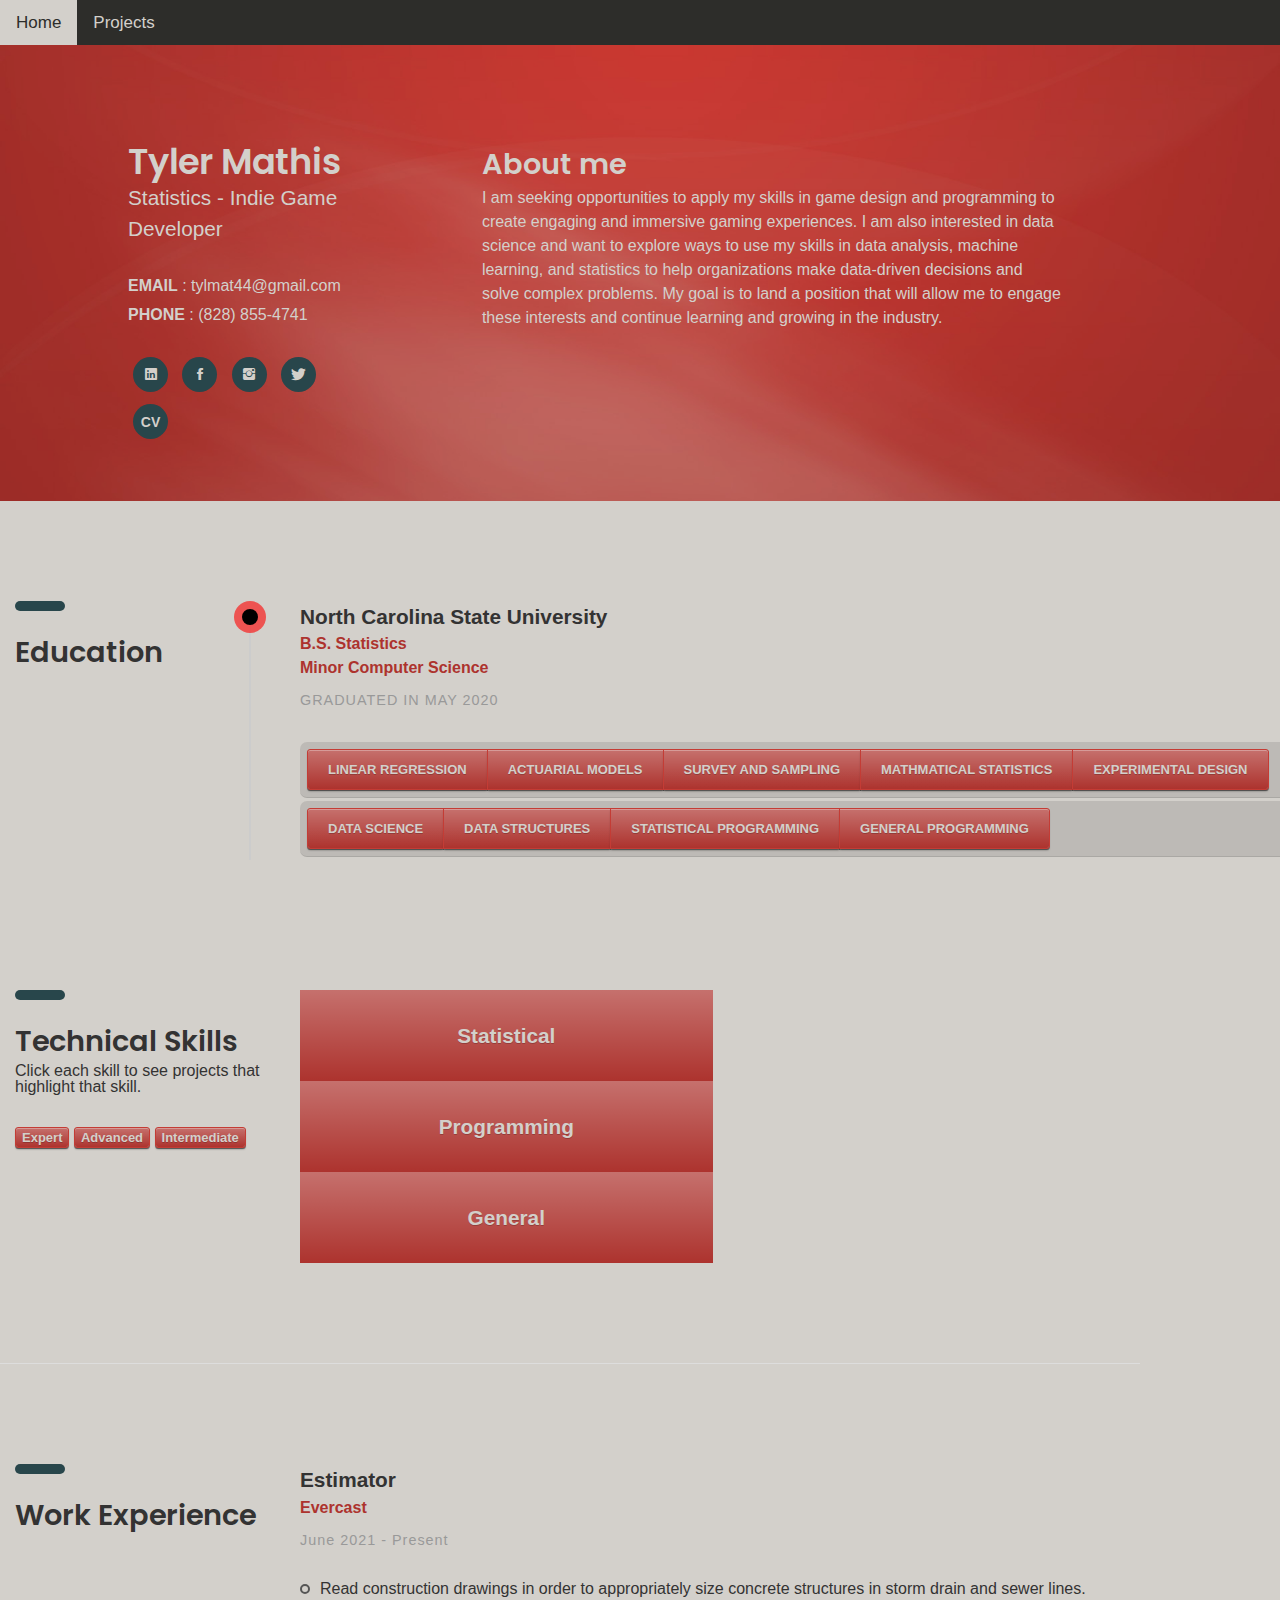
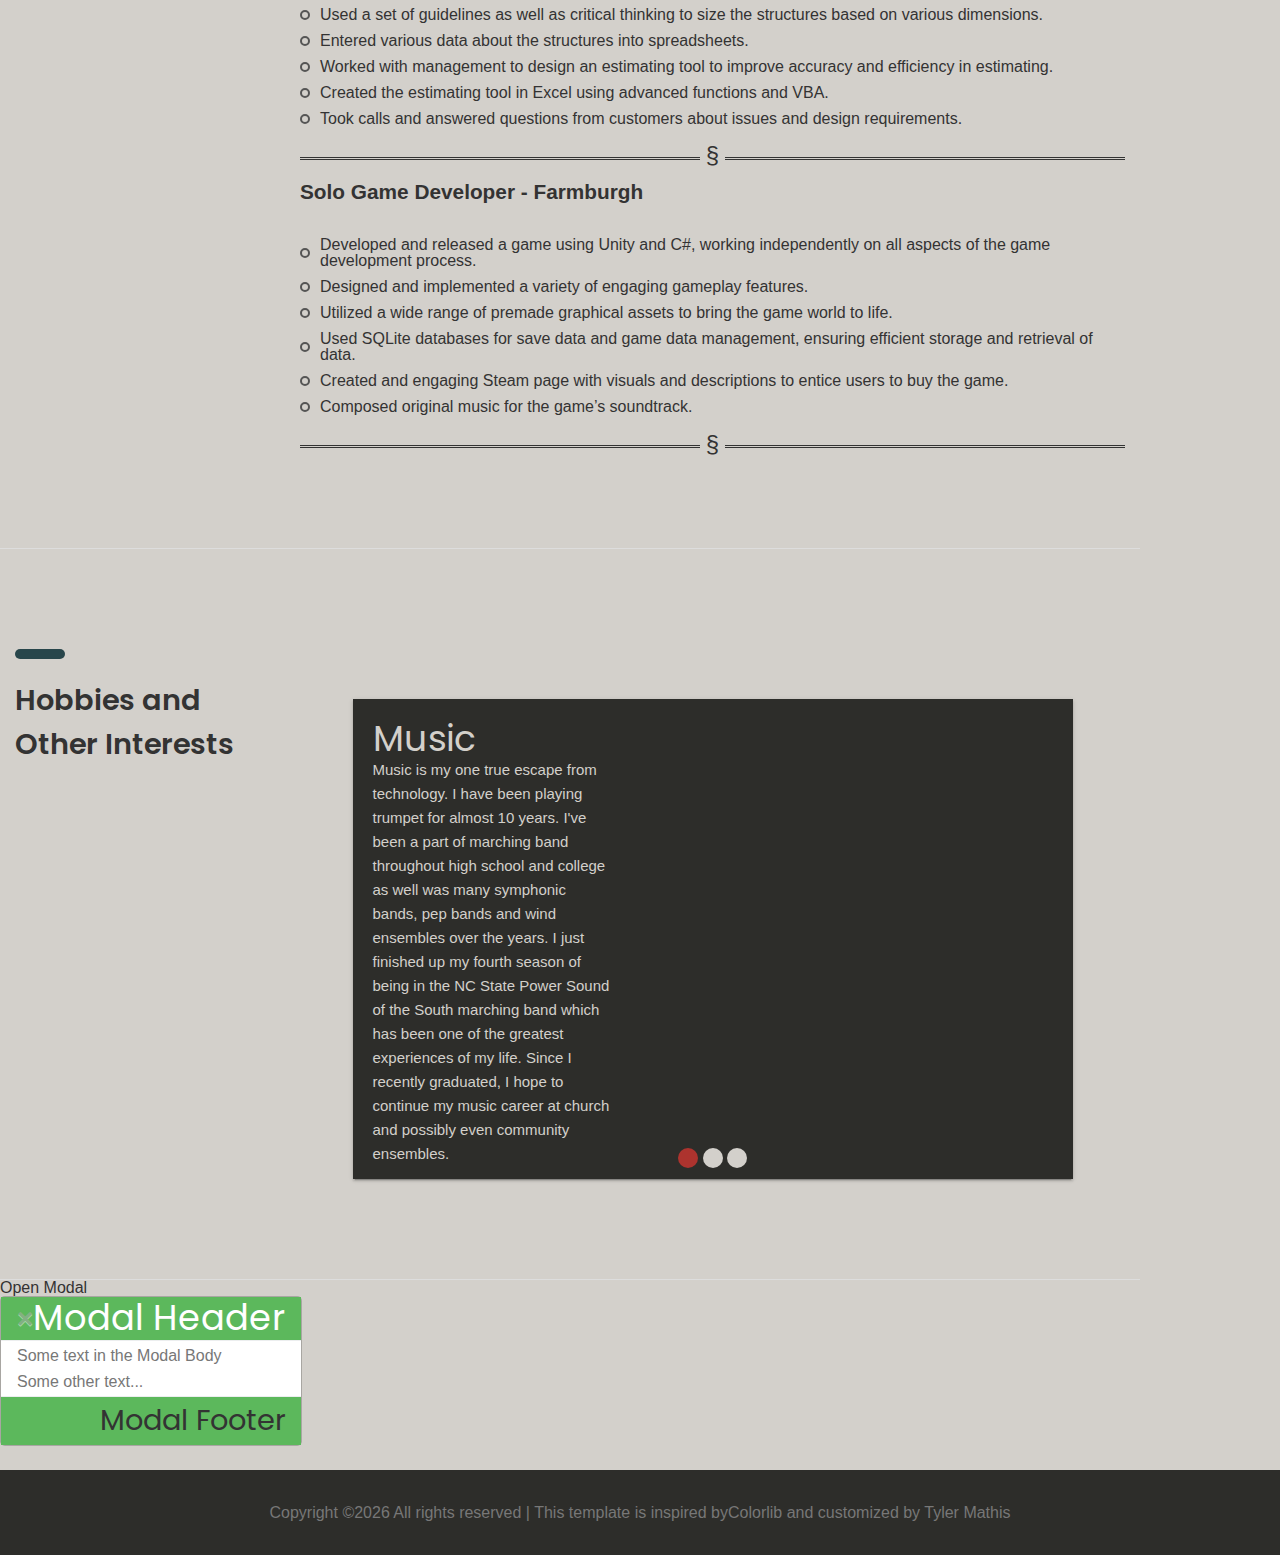
==== index.html @ 67b846b0 "Update index.html" ====
<!DOCTYPE HTML>
<html lang="en">
<head>
	<title>Virtual Resume and Portfolio</title>
	<meta http-equiv="X-UA-Compatible" content="IE=edge">
    <meta name="viewport" content="width=device-width, initial-scale=1">
	<meta charset="UTF-8">
	
	
	<!-- Font -->
	
	<link href="https://fonts.googleapis.com/css?family=Poppins:400,500,600,700%7CAllura" rel="stylesheet">
	
	<!-- Stylesheets -->
	
	<link href="common-css/bootstrap.css" rel="stylesheet">
	
	<link href="common-css/ionicons.css" rel="stylesheet">
	
	<link href="common-css/fluidbox.min.css" rel="stylesheet">
	
	<link href="02-cv-boxed/css/styles.css" rel="stylesheet">
	
	<link href="02-cv-boxed/css/responsive.css" rel="stylesheet">
	
</head>

<body style="background-color: #D3D0CB">

			<div class="topnav">
				<a href="\index.html"><li>Home</li></a>
				<div class="dropdown">
				  <button class="dropbtn"><li>Projects</li></button>
				  <div class="dropdown-content">
					<a href="farmburgh.html">Farmburgh</a>
					<a href="quotingtemplate.html">Excel Quoting Template</a>
					<a href="NCAAProject.html">NCAA ML Project</a>
				  </div>

				</div> 
		
			</div>

	<section class="intro-section">
		<div class="container-fluid" style="padding-left: 10%; padding-right: 10%;">


			
			<br>
			<br>
		
			<div class="intro">
				<div class="row">
				
					
					<div class="col-sm-1 col-md-4 col-lg-3">		
							<h2 class="font-eggshell"><b>Tyler Mathis</b></h2>
							<h4 class="font-eggshell">Statistics - Indie Game Developer</h4>
							<ul class="information margin-tb-30">
								<li class="font-eggshell"><b class="font-eggshell">EMAIL</b> : tylmat44@gmail.com</li>
								<li class="font-eggshell"> <b class="font-eggshell">PHONE</b> : <span  style="text-decoration:none;">(828) 855-4741</span></li>
							</ul>
							<ul class="social-icons">
								<li><a href="https://www.linkedin.com/in/tylmat44/"><i class="ion-social-linkedin"></i></a></li>
								<li><a href="https://www.facebook.com/abcdfeghijklmnopqrstuvwxyNOZ"><i class="ion-social-facebook"></i></a></li>
								<li><a href="https://www.instagram.com/tmatt97/?hl=en"><i class="ion-social-instagram"></i></a></li>
								<li><a href="https://twitter.com/tmatt1197"><i class="ion-social-twitter"></i></a></li>
								<li><a target="_blank" and rel="noopener noreferrer" href="pdf/TmathisResume12JAN23.pdf"><i class="ion-social-paper"></i><b style="font-size: 14px">CV</b></a></li>
							</ul>
					</div><!-- col-sm-8 -->
					
				
					<div class="col-sm-12 col-md-9" style="padding-left: 10%; padding-right: 10%; color: #D3D0CB;">
					<p class="font-eggshell" ><div>
						<h3><b>About me</b></h3>
					</div>I am seeking opportunities to apply my skills in game design and programming to create engaging and immersive gaming experiences. I am also interested in data science and want to explore ways to use my skills in data analysis, machine learning, and statistics to help organizations make data-driven decisions and solve complex problems. My goal is to land a position that will allow me to engage these interests and continue learning and growing in the industry.</p>

				</div>
				</div><!-- row -->
			
			</div><!-- intro -->
		</div><!-- container -->
	</section><!-- intro-section -->
	
	
<!--	<section class="about-section section"> 
		<div class="container">
			<div class="row">
				<div class="col-sm-12 col-md-3">
					<div class="heading">
						<h3><b>About me</b></h3>
					</div>
				</div><!-- col-sm-3 -->
	<!--			<div class="col-sm-12 col-md-9">
					<p class="margin-b-50">I am a graduate of North Carolina State University where I studied statistics and computer programming. These two disciplines combine perfectly for the career path in which I want to follow. Various school and personal projects have helped me refine the skills outlined below. I am still eager to learn new skills and even more about the ones I already possess. I have aspirations of going into data science but I have a passion for all things data and analytics. Coding has also been a long time hobby of mine. Even though I want to go into data science, data analyst, database management, and developer positions are also valuable. There, I am able to learn new things that can aid in my long term goals.</p>
			</div><!-- row -->
<!--		</div><!-- container -->
<!--	</section><!-- about-section --> 
	


	<a id="work_exp_jump">
	<section class="experience-section section">
		<div class="container">
			<div class="row">
				<div class="col-sm-12 col-md-3">
					<div class="heading">
						<h3><b>Education</b></h3>
					</div>
				</div><!-- col-sm-3 -->
				
				<div class="col-sm-12 col-md-8">
				
					<div class="education-wrapper">
						<div class="education margin-b-50">
							<h4><b>North Carolina State University</b></h4>
							<h5 class="font-red"><b>B.S. Statistics</b></h5>
							<h5 class="font-red"><b>Minor Computer Science</b></h5>
							<h6 class="font-lite-black margin-t-10">GRADUATED IN MAY 2020</h6>
							<p class="margin-tb-30">
							<ul class="button-group" style="">
								<li><button class="large red button" data-toggle="popover" data-trigger="hover focus" data-placement="top" title="ST 430 - Introduction to Regression Analysis" data-content="Learned the ins and outs of linear regression. Methodically created models based on various variable selection techniques then analyzed said models in terms of accuracy. I also learned to detect various issues within the models such as over-fitting and multicollinearity by the use of graphs and intuition. The basic concepts of logistic regression were also taught. Both SAS and R were used to create and analyze these models.">Linear Regression</button></li>
								<li><button class="large red button" data-toggle="popover" data-trigger="hover  focus" data-placement="top" title="ST 412 - Long-Term Actuarial Models" data-content="Learned the basics of risk management with a focus in the insurance sector. The various technical actuarial terms were taught along with the specific formulas and notations. The different types of life insurance policies were presented as well as how to calculate the assumed profit from each. Life contingency tables were used to aid these calculations. While this class didn't teach the first actuarial exam in full, the professor gave advice on how to proceed with studying and taking it.">Actuarial Models</button></li>
								<li><button class="large red button" data-toggle="popover" data-trigger="hover  focus" data-placement="top" title="ST 432 - Introduction to Survey Sampling" data-content="Learned the different types of bias when it comes to sampling a population. Along with that, we learned about different types of sampling techniques as well as how to use them to conduct a proper survey. How to analyze surveys using introductory statistical methods such as hypothesis testing and graph evaluation were also taught. The end of semester project had the class work in groups to design a proper survey with a university-life focus. Statistical analysis for the class was done with both R and SAS.">Survey and Sampling</button></li>
								<li><button class="large red button" data-toggle="popover" data-trigger="hover  focus" data-placement="top" title="ST 421/422 Introduction to Mathematical Statistics I/II" data-content="Two semester long course which taught the mathmatical theory behind probability. We were taught about many probability distrubutions; their properties and when to use them. The theory and practical uses behind random variables and other basic statistical properties. At the end of the second course, a group project was given that had the class try and modify a probability distribution to fit a set of data given. R was used in the course.">Mathmatical Statistics</button></li>
								<li><button class="large red button" data-toggle="popover" data-trigger="hover  focus" data-placement="top" title="ST 431 - Introduction to Experimental Design" data-content="Learned how to design proper scientific experiments. This included lessons on how to split treatments up randomly and fairly and how many replications are needed to get a meaningful result. We were taught how to analyze these results and how to draw reasonable conclusions based on the data. The end of semester project included an analysis and critique of an experiment used in a scientific research paper. SAS was used heavily in this course to assign treatments randomly and to analyze the data.">Experimental Design</button></li>
							</ul>
							<ul class="button-group">
								<li><button class="large red button" data-toggle="popover" data-trigger="hover  focus" data-placement="top" title="ST 442 - Introduction to Data Science" data-content="Learned various data wrangling methods and how to clean data to make it easier to model. Many classification and prediction methods were taught along with the properties behind them and which circumstance is best for each method. There was a large focus on classification such as logistic regression, Knn and SVM. Clustering and neural networks were touched on a bit towards the end of the course. The end of semester project was a solo project that required us to choose a dataset and a specific question we had to answer using many of the techniques learned. A lengthy report was required to communicate the results. This course used R for all data cleaning and machine learning.">Data Science</button></li>
								<li><button class="large red button" data-toggle="popover" data-trigger="hover  focus" data-placement="top" title="CSC 316 -  Data Structures and Algorithms" data-content="Learned the theory and design choices behind many data structures and algorithms in Java. The structures covered includes lists, maps, trees and graphs while the algorithms were mostly sorting algorithms. Written and coding labs were done individually to test the knowledge of how the structures worked and then implemented them in Eclipse. The structures covered includes lists, maps, trees and graphs while the algorithms were mostly sorting algorithms. Projects allowed for us to work in pairs to devise algorithms and basic program structure based on specifications given. The coding portion of the two projects were done individually based on a rough structure given.">Data Structures</button></li>
								<li><button class="large red button" data-toggle="popover" data-trigger="hover  focus" data-placement="top" title="ST 307/445 R and SAS" data-content="These classes were meant to give a basic understanding of the functions, data types and procedures of these languages. Most of the other classes showed us how to use these languages in the specific way for that topic. These were just meant to give us that Introduction. The SAS course was a little more in-depth than the R one. It taught almost everything for the base SAS certification. While taking the certification wasn't required, it was encouraged to sometime after the course.">Statistical Programming</button></li>
								<li><button class="large red button" data-toggle="popover" data-trigger="hover  focus" data-placement="top" title="CSC 216/230 Java, C and C++" data-content="These programming languages were from the required classes for the computer programming minor. This Java class was the second of two mainline Java courses in the department. Advanced programming techniques and designs such as FSM, polymorphism and inheritance was taught in this course. Projects were done individually and required you to design a program using one or more of the design techniques from class based on specifications given. Group labs were completed every week with a guided programming structure. The C/C++ course mostly consisted of C. The course was taught as a comparison to what we learned in Java. There was quite a focus on memory and pointers since they are harder to implement in C. Debugging tools such as the GDB and Valgrind were stressed since it taught us to debug for ourselves rather than have a TA or professor do it. C++ was brought it a little at the end of the course. It was implied that we have the skills to figure the rest of it out for ourselves.">General Programming</button></li>
							</ul>
							</p>
						</div><!-- education -->
						
					</div><!-- education-wrapper -->

				</div><!-- col-sm-9 -->
			</div><!-- row -->

			<br>
			<br>
			<br>
			<br>
			<br>

			<div class="row">

				<div class="col-sm-12 col-md-3">

					<div class="heading">

						<h3><b>Technical Skills</b></h3>
						Click each skill to see projects that highlight that skill. <br><br><br>

						<button class="small red button" data-toggle="popover" data-trigger="hover focus" data-placement="right" title="Expert Skill Level" data-content="I can perform almost all tasks effeciently in the given skill. A consiterable amount of time has been put into learning and practicing it. I am very comfortable when it comes to using this, no matter the sitation.">Expert</button>
						<button class="small red button" data-toggle="popover" data-trigger="hover focus" data-placement="right" title="Advanced Skill Level" data-content="I have a very good knowledge when it comes to this skill and can perform many tasks. The stuff I do not know how to do will probably come with years of practice. I can comfortably use it but may have to stop every once in a while to think something out.">Advanced</button>
						<button class="small red button" data-toggle="popover" data-trigger="hover focus" data-placement="right" title="Intermediate Skill Level" data-content="I have more than an entry level knowledge using this skill. The lack of higher level knowledge is due to the fact that I have not learned or used it enough. Some stuff I could look up easliy but other things may take more than that. It may take me a little longer to perform tasks, but I will improve the more I use it.">Intermediate</button>
					</div>
				</div><!-- col-sm-3 -->
				
				<div class="col-sm-12 col-md-9">
					<div class="experience margin-b-50">
						
						<button class="accordion"><h4><b>Statistical</b></h4></button>
						<div class="panel">
							 <button class="accordionIn"><h6><b>Linear Regression (A)</b></h6></button>
							<div class="panelIn">
							  <!--<button class="med red button">Project Name</button>
							  <button class="med red button">Project Name</button>
							  <button class="med red button">Project Name</button>
							  <button class="med red button">Project Name</button>-->
							</div>

							<button class="accordionIn"><h6><b>Data Analysis (A)</b></h6></button>
							<div class="panelIn">
							  <!--<button class="med red button">Project Name</button>
							  <button class="med red button">Project Name</button>
							  <button class="med red button">Project Name</button>
							  <button class="med red button">Project Name</button>-->
							</div>

							<button class="accordionIn"><h6><b>Data Cleaning and Manipulation (A)</b></h6></button>
							<div class="panelIn">
							  <span class="pseudolink" onclick="window.open('NCAAProject.html')">
							  <button class="med red button">NCAA ML Project</button>
							  </span>
							  <!--<button class="med red button">Project Name</button>
							  <button class="med red button">Project Name</button>
							  <button class="med red button">Project Name</button>-->
							</div>

							<button class="accordionIn"><h6><b>Machine Learning (I)</b></h6></button>
							<div class="panelIn" style="overflow: visible;">
							  <span class="pseudolink" onclick="window.open('NCAAProject.html')">
							  <button class="med red button">NCAA ML Project</button>
							  </span>
							  <span class="pseudolink" onclick="window.open('PokemonML.html')">
							  <button class="med red button">Pokemon Battle AI</button>
							  </span>
							  <!--<button class="med red button">Project Name</button>
							  <button class="med red button">Project Name</button>-->
							</div>
						</div>

						<button class="accordion"><h4><b>Programming</b></h4></button>
						<div class="panel">
							 <button class="accordionIn"><h6><b>Python (A)</b></h6></button>
							<div class="panelIn">
							  <span class="pseudolink" onclick="window.open('NCAAProject.html')">
							  <button class="med red button">Pokemon Battle AI</button>
							  </span>
							  <!--<button class="med red button">Project Name</button>
							  <button class="med red button">Project Name</button>
							  <button class="med red button">Project Name</button>-->
							</div>

							<button class="accordionIn"><h6><b>Java (A)</b></h6></button>
							<div class="panelIn">
							  <!--<button class="med red button">Project Name</button>
							  <button class="med red button">Project Name</button>
							  <button class="med red button">Project Name</button>
							  <button class="med red button">Project Name</button>-->
							</div>

							<button class="accordionIn"><h6><b>SAS and R (I)</b></h6></button>
							<div class="panelIn">
							  <span class="pseudolink" onclick="window.open('PokemonML.html')">
							  <button class="med red button">NCAA ML Project</button>
							  </span>
							  <!--<button class="med red button">Project Name</button>
							  <button class="med red button">Project Name</button>
							  <button class="med red button">Project Name</button>-->
							</div>

							<button class="accordionIn"><h6><b>SQL (I)</b></h6></button>
							<div class="panelIn" style="overflow: visible;">
							  <!--<button class="med red button">Project Name</button>
							  <button class="med red button">Project Name</button>
							  <button class="med red button">Project Name</button>
							  <button class="med red button">Project Name</button>-->
							</div>
							
							
							<button class="accordionIn"><h6><b>VBA (I)</b></h6></button>
							<div class="panelIn" style="overflow: visible;">
							  <!--<button class="med red button">Project Name</button>
							  <button class="med red button">Project Name</button>
							  <button class="med red button">Project Name</button>
							  <button class="med red button">Project Name</button>-->
							</div>
						</div>

						<button class="accordion"><h4><b>General</b></h4></button>
						<div class="panel">
							 <button class="accordionIn"><h6><b>Microsoft Excel (E)</b></h6></button>
							<div class="panelIn">
							  <span class="pseudolink" onclick="window.open('NCAAProject.html')">
							  <button class="med red button">NCAA ML Project</button>
							  </span>
							  <!--<button class="med red button">Project Name</button>
							  <button class="med red button">Project Name</button>
							  <button class="med red button">Project Name</button>-->
							</div>

							<button class="accordionIn"><h6><b>Adaptability (A)</b></h6></button>
							<div class="panelIn">
							  <!--<button class="med red button">Project Name</button>
							  <button class="med red button">Project Name</button>
							  <button class="med red button">Project Name</button>
							  <button class="med red button">Project Name</button>-->
							</div>

							<button class="accordionIn"><h6><b>Quick Learner/Willingness to Learn (A)</b></h6></button>
							<div class="panelIn">
							  <!--<button class="med red button">Project Name</button>
							  <button class="med red button">Project Name</button>
							  <button class="med red button">Project Name</button>
							  <button class="med red button">Project Name</button>-->
							</div>

							<button class="accordionIn"><h6><b>Problem Solving (A)</b></h6></button>
							<div class="panelIn" style="overflow: visible;">
							  <span class="pseudolink" onclick="window.open('PokemonML.html')">
							  <button class="med red button">Pokemon Battle AI</button>
							  </span>
							  <!--<button class="med red button">Project Name</button>
							  <button class="med red button">Project Name</button>
							  <button class="med red button">Project Name</button>-->
							</div>
						</div>




						</div><!-- experience -->
					
				</div><!-- col-sm-9 -->
			</div><!-- row -->
		</div><!-- container -->
	</section><!-- experience-section -->
	<a/>
	
		<section class="experience-section section">
		<div class="container">

			<div class="row">
				<div class="col-sm-12 col-md-3">
					<div class="heading">
						<h3><b>Work Experience</b></h3>
					</div>
				</div><!-- col-sm-3 -->
				
				<div class="col-sm-12 col-md-9">
					<div class="experience margin-b-50">
			<h4><b>Estimator</b></h4>
                        <h5 class="font-red"><b>Evercast</b></h5>
			<h6 class="font-lite-black margin-t-10">June 2021 - Present</h6>
			<p class="margin-tb-30"></p>
                        <ul class="list margin-b-30">
                            <li>Read construction drawings in order to appropriately size concrete structures in storm drain and sewer lines.</li>
                            <li>Used a set of guidelines as well as critical thinking to size the structures based on various dimensions.</li>
                            <li>Entered various data about the structures into spreadsheets.</li>
                            <li>Worked with management to design an estimating tool to improve accuracy and efficiency in estimating.</li>
                            <li>Created the estimating tool in Excel using advanced functions and VBA.</li>
			    <li>Took calls and answered questions from customers about issues and design requirements.</li>
                        </ul>                        
                        <hr class="style-eight">
						
			<h4><b>Solo Game Developer - Farmburgh</b></h4>
                        <p class="margin-tb-30"></p>
                        <ul class="list margin-b-30">
                            <li>Developed and released a game using Unity and C#, working independently on all aspects of the game development process.</li>
				<li>Designed and implemented a variety of engaging gameplay features.</li>
				<li>Utilized a wide range of premade graphical assets to bring the game world to life.</li>
				<li>Used SQLite databases for save data and game data management, ensuring efficient storage and retrieval of data.</li>
				<li>Created and engaging Steam page with visuals and descriptions to entice users to buy the game.</li>
				<li>Composed original music for the game’s soundtrack.</>
                        </ul>                        
                        <hr class="style-eight">			
					</div><!-- experience -->	
					
				</div><!-- col-sm-9 -->
			</div><!-- row -->
		</div><!-- container -->
	</section><!-- experience-section -->
	<a/>


		<section class="experience-section section">
		<div class="container">

			<div class="row">
				<div class="col-sm-12 col-md-3">
					<div class="heading">
						<h3><b>Hobbies and Other Interests</b></h3>
					</div>
				</div><!-- col-sm-3 -->
				
					<div class="slider">
					  <input type="radio" name="toggle" id="btn-1" checked>
					  <input type="radio" name="toggle" id="btn-2">
					  <input type="radio" name="toggle" id="btn-3">

					  <div class="slider-controls">
					    <label for="btn-1"></label>
					    <label for="btn-2"></label>
					    <label for="btn-3"></label>
					  </div>

					  <ul class="slides">
					    <li class="slide">
					      <div class="slide-content" style="background-image: url(band.jpg)">
					        <h2 class="slide-title">Music</h2>
					        <p class="slide-text">Music is my one true escape from technology. I have been playing trumpet for almost 10 years. I've been a part of marching band throughout high school and college as well was many symphonic bands, pep bands and wind ensembles over the years. I just finished up my fourth season of being in the NC State Power Sound of the South marching band which has been one of the greatest experiences of my life. Since I recently graduated, I hope to continue my music career at church and possibly even community ensembles.</p>
					     
					      </div>
					      <p class="slide-image" >
					        
					      </p>
					    </li>
					    <li class="slide">
					      <div class="slide-content" style="background-image: url(ac.png)">
					        <h2 class="slide-title">Gaming</h2>
					        <p class="slide-text" style="font-size: 12px">Like a lot of people, I enjoy playing video games whenever I get the chance to. It is a way for me to escape the stresses of everyday for a little while. I can honestly say that I probably wouldn't be where I am today without video games. Many years ago, video games sparked my interest in computers. Particularly, wanting to make a game for myself. While I haven't fully completed building a game yet, it got me into programming. Also, my first use of a spreadsheet can be credited to a video game long ago. I've used them to track my progress or come up with the best strategies using formulas and algorithms. Now with my current knowledge, I can model in game stock markets, figure the probabilities of certain item drops and even make some games "play" themselves using machine learning. Gaming has been a long time hobby of mine, but it has opened important doors in my life.</p>
					       
					      </div>
					      <p class="slide-image">
					 
					      </p>
					    </li>
					    <li class="slide">
					      <div class="slide-content">
					        <h2 class="slide-title"></h2>
					        <p class="slide-text"></p>
					      
					      </div>
					    </li>
					  </ul>
					</div>
					
				</div><!-- col-sm-9 -->
			</div><!-- row -->
		</div><!-- container -->
	</section><!-- experience-section -->
	<a/>
	 <!-- Trigger/Open The Modal -->
<button id="myBtn">Open Modal</button>

<div class="modal-content">
  <div class="modal-header">
    <span class="close">&times;</span>
    <h2>Modal Header</h2>
  </div>
  <div class="modal-body">
    <p>Some text in the Modal Body</p>
    <p>Some other text...</p>
  </div>
  <div class="modal-footer">
    <h3>Modal Footer</h3>
  </div>
</div>
	<footer>
		<p class="copyright">
			<!-- Link back to Colorlib can't be removed. Template is licensed under CC BY 3.0. -->
		Copyright &copy;<script>document.write(new Date().getFullYear());</script> All rights reserved | This template is inspired by <a href="https://colorlib.com" target="_blank"> Colorlib</a> and customized by Tyler Mathis
<!-- Link back to Colorlib can't be removed. Template is licensed under CC BY 3.0. -->
		</p>
	</footer>
	
	
	<!-- SCIPTS -->
	
	<script src="common-js/jquery-3.2.1.min.js"></script>
	
	<script src="common-js/tether.min.js"></script>
	
	<script src="common-js/bootstrap.js"></script>
	
	<script src="common-js/isotope.pkgd.min.js"></script>
	
	<script src="common-js/jquery.waypoints.min.js"></script>
	
	<script src="common-js/progressbar.min.js"></script>
	
	<script src="common-js/jquery.fluidbox.min.js"></script>
	
	<script src="common-js/scripts.js"></script>

	<script>
	$(function () {
  		$('[data-toggle="popover"]').popover()
	})
	</script>

	<script>
	$('.popover-dismiss').popover({
  	trigger: 'focus'
	})
	</script>

	<script>
		$(function () {
  		$('.example-popover').popover({
    container: 'body'
  })
})
	</script>


<script>
var acc = document.getElementsByClassName("accordion");
var i;

for (i = 0; i < acc.length; i++) {
  acc[i].addEventListener("click", function() {
    this.classList.toggle("active");
    var panel = this.nextElementSibling;
    if (panel.style.maxHeight) {
      panel.style.maxHeight = null;
    } else {
      panel.style.maxHeight = panel.scrollHeight + "px";
    } 
  });
}
</script>

<script>
var acc = document.getElementsByClassName("accordionIn");
var i;

for (i = 0; i < acc.length; i++) {
  acc[i].addEventListener("click", function() {
    this.classList.toggle("active");
    var panel = this.nextElementSibling;
    if (panel.style.maxHeight) {
      panel.style.maxHeight = null;
    } else {
      panel.style.maxHeight = panel.scrollHeight + "px";
    } 
  });
}
</script>
	
<script>
	var modal = document.getElementById("myModal");

// Get the button that opens the modal
var btn = document.getElementById("myBtn");

// Get the <span> element that closes the modal
var span = document.getElementsByClassName("close")[0];

// When the user clicks on the button, open the modal
btn.onclick = function() {
  modal.style.display = "block";
}

// When the user clicks on <span> (x), close the modal
span.onclick = function() {
  modal.style.display = "none";
}

// When the user clicks anywhere outside of the modal, close it
window.onclick = function(event) {
  if (event.target == modal) {
    modal.style.display = "none";
  }
} 
	</script>
	
</body>
</html>
---- common-css/fluidbox.min.css ----
@-webkit-keyframes a{0%{-webkit-transform:translate(-50%,-50%) rotateX(0) rotateY(0);transform:translate(-50%,-50%) rotateX(0) rotateY(0)}50%{-webkit-transform:translate(-50%,-50%) rotateX(-180deg) rotateY(0);transform:translate(-50%,-50%) rotateX(-180deg) rotateY(0)}to{-webkit-transform:translate(-50%,-50%) rotateX(-180deg) rotateY(-180deg);transform:translate(-50%,-50%) rotateX(-180deg) rotateY(-180deg)}}@keyframes a{0%{-webkit-transform:translate(-50%,-50%) rotateX(0) rotateY(0);transform:translate(-50%,-50%) rotateX(0) rotateY(0)}50%{-webkit-transform:translate(-50%,-50%) rotateX(-180deg) rotateY(0);transform:translate(-50%,-50%) rotateX(-180deg) rotateY(0)}to{-webkit-transform:translate(-50%,-50%) rotateX(-180deg) rotateY(-180deg);transform:translate(-50%,-50%) rotateX(-180deg) rotateY(-180deg)}}.fluidbox{outline:none}.fluidbox__overlay{background-color:hsla(0,0%,100%,.85);cursor:pointer;cursor:zoom-out;opacity:0;pointer-events:none;position:fixed;top:-100%;left:0;bottom:-100%;right:0;-webkit-transition:all .5s ease-in-out;transition:all .5s ease-in-out}.fluidbox--opened .fluidbox__overlay{pointer-events:auto}.fluidbox__wrap{background-position:center center;background-size:cover;margin:0 auto;position:relative;-webkit-transition:all .5s ease-in-out;transition:all .5s ease-in-out}.fluidbox--closed .fluidbox__thumb,.fluidbox__thumb{-webkit-transition:opacity 0s ease-in-out 0s;transition:opacity 0s ease-in-out 0s}.fluidbox__ghost{background-size:100% 100%;background-position:center center;background-repeat:no-repeat;position:absolute;-webkit-transition:opacity 0s 0s,-webkit-transform .5s 0s;transition:opacity 0s 0s,-webkit-transform .5s 0s;transition:opacity 0s 0s,transform .5s 0s;transition:opacity 0s 0s,transform .5s 0s,-webkit-transform .5s 0s}.fluidbox--opened .fluidbox__ghost{cursor:pointer;cursor:zoom-out}.fluidbox--closed .fluidbox__ghost{-webkit-transition:opacity 0s .5s,-webkit-transform .5s 0s;transition:opacity 0s .5s,-webkit-transform .5s 0s;transition:opacity 0s .5s,transform .5s 0s;transition:opacity 0s .5s,transform .5s 0s,-webkit-transform .5s 0s}.fluidbox__loader{opacity:0;-webkit-perspective:200px;perspective:200px;pointer-events:none;position:absolute;top:0;left:0;bottom:0;right:0}.fluidbox__loader:before{background-color:hsla(0,0%,100%,.85);content:'';-webkit-transform-style:preserve-3d;transform-style:preserve-3d;position:absolute;top:50%;left:50%;width:20%;padding-bottom:20%;-webkit-transform:translate(-50%,-50%);transform:translate(-50%,-50%);-webkit-transition-property:-webkit-transform;transition-property:-webkit-transform;transition-property:transform;transition-property:transform,-webkit-transform;-webkit-transition-duration:.5s;transition-duration:.5s;-webkit-transition-delay:0s;transition-delay:0s}.fluidbox--loading .fluidbox__loader{opacity:1;-webkit-transition:opacity .5s ease-in-out .5s;transition:opacity .5s ease-in-out .5s}.fluidbox--loading .fluidbox__loader:before{-webkit-animation:a 1s 0s infinite ease-in-out forwards;animation:a 1s 0s infinite ease-in-out forwards}
/*# sourceMappingURL=fluidbox.min.css.map */
---- 02-cv-boxed/css/styles.css ----
/*
====================================================

* 	[Master Stylesheet]
	
	Theme Name :  
	Version    :  
	Author     :  
	Author URI :  

====================================================

	TOC
	
	1. PRIMARY STYLES
	2. COMMONS FOR PAGE DESIGN
	3. INTRO SECTION
		HEADER 
		INTRO 
	4. ABOUT SECTION
	5. EXPERIENCE SECTION
	6. PORFOLIO SECTION
	7. EDUCATION SECTION
	8. FOOTER
	
	Color Scheme
	red - #AD332E
	slate grey- #28464B
	eggshell - #D3D0CB
	tan - #AF9164
	black - #2D2D2A

====================================================


/* ---------------------------------
1. PRIMARY STYLES
--------------------------------- */

html{ font-size: 100%; height: 100%; overflow-x: hidden; margin: 0px;  padding: 0px; touch-action: manipulation; }


body{ font-size: 16px; font-family: 'Poppins', serif; width: 100%; height: 100%; margin: 0; font-weight: 400;
	-webkit-font-smoothing: antialiased; -moz-osx-font-smoothing: grayscale; word-wrap: break-word; 
	color: #333; }

h1, h2, h3, h4, h5, h6, p, a, ul, span, li, img, inpot, button{ margin: 0; padding: 0; }

h1,h2,h3,h4,h5,h6{ line-height: 1.5; font-weight: inherit; }

h1,h2,h3{ font-family: 'Poppins', cursive; }

p{ line-height: 1.6; font-size: 1em; font-weight: 400; color: #777; }

h1{ font-size: 4em; line-height: 1; }
h2{ font-size: 2.2em; line-height: 1.1; }
h3{ font-size: 1.8em; }
h4{ font-size: 1.3em; }
h5{ font-size: 1em; }
h6{ font-size: .9em; letter-spacing: 1px; }

a, button{ display: inline-block; text-decoration: none; color: inherit; line-height: 1; 
	-webkit-transition: all .25s ease-in-out; transition: all .25s ease-in-out; }

a:focus, a:active, a:hover,
button:focus, button:active, button:hover,
a b.light-color:hover{ text-decoration: none; color: #AD332E; }

b{ font-weight: 600; }

img{ width: 100%; }

li{ list-style: none; display: inline-block; }

span{ display: inline-block; }

button{ outline: 0; border: 0; background: none; cursor: pointer; }


.icon{ font-size: 1.1em; display: inline-block; line-height: inherit; }

[class^="icon-"]:before, [class*=" icon-"]:before{ line-height: inherit; }

b.max-bold{ font-weight: 700; }

/* Used for the popup information for courses */
.hoverbutton{ background-color: #AD332E; }


/* ---------------------------------
2. COMMONS FOR PAGE DESIGN
--------------------------------- */

.section{ padding: 100px 0 50px; border-bottom: 1px solid #ddd; }

.section .heading{ margin-bottom: 60px; }

.section .heading:before{ content:''; height: 10px; width: 50px; border-radius: 5px;
	margin-bottom: 20px; display: block; background: #28464B; }
	
.margin-t-10{ margin-top: 10px; }

.margin-b-30{ margin-bottom: 30px; }
.margin-b-50{ margin-bottom: 50px; }

.margin-tb-30{ margin-top: 30px; margin-bottom: 30px; }

.font-yellow{ color: #FFA600; }

.font-beige{ color: #d8c99b; }

.font-eggshell{ color: #D3D0CB; }

.font-semi-white{ color: #ddd; }

.font-lite-black{ color: #999; }

.font-red{ color: #AD332E; }



/* ---------------------------------
3. INTRO SECTION
--------------------------------- */

.intro-section{ padding: 50px 0; position: relative; background-size: cover; 
	z-index: 1;background-image: url(../../images/slider-3-1920x1080.jpg); }

.intro-section:before{ content:''; z-index: -1; position: absolute; top: 0; bottom: 0; left: 0; 
	right: 0; background: rgba(0,0,0, .2); }

	
/* HEADER */

.intro-section .heading-wrapper{ border-radius: 5px; padding: 30px 40px 20px; margin-bottom: 50px;
	background: #273e47; color: #fff; }

.intro-section .info{ margin-bottom: 10px; }

.intro-section .info .icon{ float: left; font-size: 30px; }

.intro-section .info .right-area{ margin-left: 45px; }


/* INTRO */

.intro{ color: #fff; }

.intro .profile-img{ max-width: 400px; border-radius: 5px; overflow: hidden; }

.intro .information > li{ display: block; margin: 5px 0; }

.intro .social-icons > li > a{ height: 35px; line-height: 35px; width: 35px; border-radius: 20px; 
	overflow: hidden; z-index: 1; position: relative; margin: 0 5px 5px; text-align: center;
	background: #28464B; color: #D3D0CB; }

.intro .social-icons > li > a:after{ content: ''; position: absolute; bottom: 0; left: 0; right: 0;
	top: 0; z-index: -1; border-radius: 20px; background: #AF9164;; 
	-webkit-transition: all .2s ease; transition: all .2s ease;
	-webkit-transform: scale(0); transform: scale(0); }

.intro .social-icons > li > a:hover:after{ -webkit-transform: scale(1); transform: scale(1); }


.intro .downlad-btn{ padding: 15px 30px; border-radius: 4px; float: right; margin-top: 30px;
	box-shadow: inset 0 0px 4px rgba(0,0,0,.3); background: #273e47; color: #fff; 
	-webkit-transition: all .2s ease; transition: all .2s ease; }

.intro .downlad-btn:hover{ -webkit-transform: translateY(-4px); transform: translateY(-4px); }



/* ---------------------------------
4. ABOUT SECTION
--------------------------------- */

.radial-progress{ position: relative; max-width: 200px; margin: 0 auto; }

.radial-progress .progressbar-text{ font-size: 2.2em; font-weight: 500; 
	padding-bottom: 25px!important; color: #333!important; }

.radial-progress .progressbar-text:after{ content:'%'; }

.radial-progress .progress-title{ position: absolute; top: 50%; left: 50%; width: 100%;
	letter-spacing: 0; text-align: center; transform: translate(-50%, 15px); color: #777; }

	

/* ---------------------------------
5. EXPERIENCE SECTION
--------------------------------- */

.experience .list > li{ display: block; position: relative; margin-bottom: 10px; padding-left: 20px; }

.experience .list > li:before{ content: ''; position: absolute; top: 50%; left: 0; height: 10px; 
	width: 10px; margin-top: -5px; display: block; border-radius: 10px; border: 2px solid #555; }

	

/* ---------------------------------
6. PORFOLIO SECTION
--------------------------------- */

.portfolio-section{ position: relative; }

.portfolio-section .portfolioFilter{ margin-top: 60px; color: #666; }

.portfolio-section .portfolioFilter a{ margin: 10px 10px 0 0; }

.portfolio-section .portfolioFilter a.current{ color: #AD332E; }

.portfolio-section .portfolioContainer{ margin-left: -15px; margin-right: -15px; }

.portfolio-section .p-item{ width: 25%; padding: 0 7.5px 0px; margin-top: 15px; }

.portfolio-section .p-item a{ display: inline-block; position: relative; }


	
/* ---------------------------------
7. EDUCATION SECTION
--------------------------------- */

.education-wrapper{ position: relative; }

.education-wrapper:after{ content:''; position: absolute; top: 8px; bottom: 0; left: -51px;
	width: 2px; background: #ccc; }

.education-wrapper .education{ position: relative; }

.education-wrapper .education:after{ content:''; position: absolute; top: 8px; left: -58px; width: 16px; 
	height: 16px; border-radius: 10px; z-index: 1;
	box-shadow: 0 0 0 8px rgba(255,0,0, .6); background: #000000; }
	
	
	
/* ---------------------------------
8. FOOTER
--------------------------------- */

.copyright{ text-align: center; padding: 30px 0; background: #2D2D2A; }


/* Add a black background color to the top navigation */
.topnav {
  background-color: #2D2D2A;
  overflow: visible;
}

/* Style the links inside the navigation bar */
.topnav a {
  float: left;
  color: #D3D0CB;
  text-align: center;
  padding: 14px 16px;
  text-decoration: none;
  font-size: 17px;
}

/* Change the color of links on hover */
.topnav a:hover {
  background-color: #D3D0CB;
  color: #2D2D2A;
}

 /* Dropdown Button */
.dropbtn {
  color: #D3D0CB;
  padding: 14px 16px;
  font-size: 17px;
}

/* The container <div> - needed to position the dropdown content */
.dropdown {
  position: relative;
  display: inline-block;
}

/* Dropdown Content (Hidden by Default) */
.dropdown-content {
  display: none;
  position: absolute;
  background-color: #D3D0CB;
  min-width: 80px;
  box-shadow: 0px 8px 16px 0px rgba(0,0,0,0.2);
  z-index: 999;
}

/* Links inside the dropdown */
.dropdown-content a {
  color: #2D2D2A;
  padding: 12px 16px;
  text-decoration: none;
  display: block;

}

/* Change color of dropdown links on hover */
.dropdown-content a:hover {background-color: #2D2D2A; color: #D3D0CB;}

/* Show the dropdown menu on hover */
.dropdown:hover .dropdown-content {display: block; }

/* Change the background color of the dropdown button when the dropdown content is shown */
.dropdown:hover .dropbtn {background-color: #D3D0CB; color: #2D2D2A;} 

/* Pretty buttons */
body{ 
    background:url(http://subtlepatterns.subtlepatterns.netdna-cdn.com/patterns/wild_oliva.png);
}
.centered {
  margin:50px auto;
  text-align:center;
}

.button::-moz-focus-inner{
  border: 0;
  padding: 0;
}

.button{
  display: inline-block;
  *display: inline;
  zoom: 1;
  padding: 6px 20px;
  margin: 0;
  cursor: pointer;
  border: 1px solid #bbb;
  overflow: visible;
  font: bold 13px arial, helvetica, sans-serif;
  text-decoration: none;
  white-space: nowrap;
  color: #555;
  
  background-color: #ddd;
  background-image: -webkit-gradient(linear, left top, left bottom, from(rgba(255,255,255,1)), to(rgba(255,255,255,0)));
  background-image: -webkit-linear-gradient(top, rgba(255,255,255,1), rgba(255,255,255,0));
  background-image: -moz-linear-gradient(top, rgba(255,255,255,1), rgba(255,255,255,0));
  background-image: -ms-linear-gradient(top, rgba(255,255,255,1), rgba(255,255,255,0));
  background-image: -o-linear-gradient(top, rgba(255,255,255,1), rgba(255,255,255,0));
  background-image: linear-gradient(top, rgba(255,255,255,1), rgba(255,255,255,0));
  
  -webkit-transition: background-color .2s ease-out;
  -moz-transition: background-color .2s ease-out;
  -ms-transition: background-color .2s ease-out;
  -o-transition: background-color .2s ease-out;
  transition: background-color .2s ease-out;
  background-clip: padding-box; /* Fix bleeding */
  -moz-border-radius: 3px;
  -webkit-border-radius: 3px;
  border-radius: 3px;
  -moz-box-shadow: 0 1px 0 rgba(0, 0, 0, .3), 0 2px 2px -1px rgba(0, 0, 0, .5), 0 1px 0 rgba(255, 255, 255, .3) inset;
  -webkit-box-shadow: 0 1px 0 rgba(0, 0, 0, .3), 0 2px 2px -1px rgba(0, 0, 0, .5), 0 1px 0 rgba(255, 255, 255, .3) inset;
  box-shadow: 0 1px 0 rgba(0, 0, 0, .3), 0 2px 2px -1px rgba(0, 0, 0, .5), 0 1px 0 rgba(255, 255, 255, .3) inset;
  text-shadow: 0 1px 0 rgba(255,255,255, .9);
  
  -webkit-touch-callout: none;
  -webkit-user-select: none;
  -khtml-user-select: none;
  -moz-user-select: none;
  -ms-user-select: none;
  user-select: none;
}

.button:hover{
  background-color: #eee;
  color: #555;
}

.button:active{
  background: #e9e9e9;
  position: relative;
  top: 1px;
  text-shadow: none;
  -moz-box-shadow: 0 1px 1px rgba(0, 0, 0, .3) inset;
  -webkit-box-shadow: 0 1px 1px rgba(0, 0, 0, .3) inset;
  box-shadow: 0 1px 1px rgba(0, 0, 0, .3) inset;
}

.button[disabled], .button[disabled]:hover, .button[disabled]:active{
  border-color: #eaeaea;
  background: #fafafa;
  cursor: default;
  position: static;
  color: #999;
  /* Usually, !important should be avoided but here it's really needed :) */
  -moz-box-shadow: none !important;
  -webkit-box-shadow: none !important;
  box-shadow: none !important;
  text-shadow: none !important;
}

/* Smaller buttons styles */

.button.small{
  padding: 2px 6px;
}

.button.med{
  padding: 4px 12px;
}

/* Larger buttons styles */

.button.large{
  padding: 12px 20px;
  text-transform: uppercase;
}

.button.large:active{
  top: 2px;
}

/* Colored buttons styles */

.button.green, .button.red, .button.blue .button.yellow {
  color: #fff;
  text-shadow: 0 1px 0 rgba(0,0,0,.2);
  
  background-image: -webkit-gradient(linear, left top, left bottom, from(rgba(255,255,255,.3)), to(rgba(255,255,255,0)));
  background-image: -webkit-linear-gradient(top, rgba(255,255,255,.3), rgba(255,255,255,0));
  background-image: -moz-linear-gradient(top, rgba(255,255,255,.3), rgba(255,255,255,0));
  background-image: -ms-linear-gradient(top, rgba(255,255,255,.3), rgba(255,255,255,0));
  background-image: -o-linear-gradient(top, rgba(255,255,255,.3), rgba(255,255,255,0));
  background-image: linear-gradient(top, rgba(255,255,255,.3), rgba(255,255,255,0));
}

/* */

.button.green{
  background-color: #2D2D2A;
  border-color: #2D2D2A;
  color: #D3D0CB;
}

.button.green:hover{
  background-color: #3d585d;
}

.button.green:active{
  background: #3d585d;
}

/* */

.button.red{
  background-color: #AD332E;
  border-color: #c43c35;
  color: #D3D0CB;
}

.button.red:hover{
  background-color: #ee5f5b;
}

.button.red:active{
  background: #c43c35;
}


.button.grey{
  background-color: #2D2D2A;
  border-color: #2D2D2A;
  color: #2D2D2A;
}

.button.grey:hover{
  background-color: #3d585d;
}

.button.yellow{
  background-color: #A8C256;
  border-color: #2D2D2A;
  color: #2D2D2A;
}

.button.yellow:hover{
  background-color: #AFC85D;
}
/* */

.button.blue{
  background-color: #40798C;
  border-color: #2D2D2A;
  color: #2D2D2A;
}

.button.blue:hover{
  background-color: #5D94A3;
}

.button.blue:active{
  background: #269CE9;
}

/* */

.green[disabled], .green[disabled]:hover, .green[disabled]:active{
  border-color: #57A957;
  background: #57A957;
  color: #D2FFD2;
}

.red[disabled], .red[disabled]:hover, .red[disabled]:active{
  border-color: #C43C35;
  background: #C43C35;
  color: #FFD3D3;
}

.blue[disabled], .blue[disabled]:hover, .blue[disabled]:active{
  border-color: #269CE9;
  background: #269CE9;
  color: #93D5FF;
}

/* Group buttons */

.button-group,
.button-group li{
  display: inline-block;
  *display: inline;
  zoom: 1;
}

.button-group{
  font-size: 0; /* Inline block elements gap - fix */
  margin: 0;
  padding: 0;
  background: rgba(0, 0, 0, .1);
  border-bottom: 1px solid rgba(0, 0, 0, .1);
  padding: 7px;
  -moz-border-radius: 7px;
  -webkit-border-radius: 7px;
  border-radius: 7px;
  min-width: 1024px;
  overflow: auto;
}

.button-group li{
  margin-right: -1px; /* Overlap each right button border */
}

.button-group .button{
  font-size: 13px; /* Set the font size, different from inherited 0 */
  -moz-border-radius: 0;
  -webkit-border-radius: 0;
  border-radius: 0;
}

.button-group .button:active{
  -moz-box-shadow: 0 0 1px rgba(0, 0, 0, .2) inset, 5px 0 5px -3px rgba(0, 0, 0, .2) inset, -5px 0 5px -3px rgba(0, 0, 0, .2) inset;
  -webkit-box-shadow: 0 0 1px rgba(0, 0, 0, .2) inset, 5px 0 5px -3px rgba(0, 0, 0, .2) inset, -5px 0 5px -3px rgba(0, 0, 0, .2) inset;
  box-shadow: 0 0 1px rgba(0, 0, 0, .2) inset, 5px 0 5px -3px rgba(0, 0, 0, .2) inset, -5px 0 5px -3px rgba(0, 0, 0, .2) inset;
}

.button-group li:first-child .button{
  -moz-border-radius: 3px 0 0 3px;
  -webkit-border-radius: 3px 0 0 3px;
  border-radius: 3px 0 0 3px;
}

.button-group li:first-child .button:active{
  -moz-box-shadow: 0 0 1px rgba(0, 0, 0, .2) inset, -5px 0 5px -3px rgba(0, 0, 0, .2) inset;
  -webkit-box-shadow: 0 0 1px rgba(0, 0, 0, .2) inset, -5px 0 5px -3px rgba(0, 0, 0, .2) inset;
  box-shadow: 0 0 1px rgba(0, 0, 0, .2) inset, -5px 0 5px -3px rgba(0, 0, 0, .2) inset;
}

.button-group li:last-child .button{
  -moz-border-radius: 0 3px 3px 0;
  -webkit-border-radius: 0 3px 3px 0;
  border-radius: 0 3px 3px 0;
}

.button-group li:last-child .button:active{
  -moz-box-shadow: 0 0 1px rgba(0, 0, 0, .2) inset, 5px 0 5px -3px rgba(0, 0, 0, .2) inset;
  -webkit-box-shadow: 0 0 1px rgba(0, 0, 0, .2) inset, 5px 0 5px -3px rgba(0, 0, 0, .2) inset;
  box-shadow: 0 0 1px rgba(0, 0, 0, .2) inset, 5px 0 5px -3px rgba(0, 0, 0, .2) inset;
}

 /* Popover */
.popover {
  border: 2px #D3D0CB;
}

/* Popover Header */
.popover-title {
  background-color: #2D2D2A;
  color: #D3D0CB;
  font-size: 16px;
  text-align:center;
}

/* Popover Body */
.popover-content {
  background-color: #2D2D2A;
  color: #D3D0CB;
  padding: 15px;
  text-align: center;
}

/* Popover Arrow */
.arrow {
  border-right-color: red !important;
}

 /* Style the buttons that are used to open and close the accordion panel */
.accordion {
  background-color: #AD332E;
  color: #D3D0CB;
  cursor: pointer;
  padding: 30px 30px;
  width: 50%;
  text-align: center;
  border: none;
  outline: none;
  transition: 0.4s;

  text-shadow: 0 1px 0 rgba(0,0,0,.2);
  
  background-image: -webkit-gradient(linear, left top, left bottom, from(rgba(255,255,255,.3)), to(rgba(255,255,255,0)));
  background-image: -webkit-linear-gradient(top, rgba(255,255,255,.3), rgba(255,255,255,0));
  background-image: -moz-linear-gradient(top, rgba(255,255,255,.3), rgba(255,255,255,0));
  background-image: -ms-linear-gradient(top, rgba(255,255,255,.3), rgba(255,255,255,0));
  background-image: -o-linear-gradient(top, rgba(255,255,255,.3), rgba(255,255,255,0));
  background-image: linear-gradient(top, rgba(255,255,255,.3), rgba(255,255,255,0));
}


.accordionIn {
  background-color: #28464B;
  color: #D3D0CB;
  cursor: pointer;
  padding: 18px;
  width: 100%;
  text-align: center;
  border: none;
  outline: none;
  transition: 0.4s;

  text-shadow: 0 1px 0 rgba(0,0,0,.2);
  
  background-image: -webkit-gradient(linear, left top, left bottom, from(rgba(255,255,255,.3)), to(rgba(255,255,255,0)));
  background-image: -webkit-linear-gradient(top, rgba(255,255,255,.3), rgba(255,255,255,0));
  background-image: -moz-linear-gradient(top, rgba(255,255,255,.3), rgba(255,255,255,0));
  background-image: -ms-linear-gradient(top, rgba(255,255,255,.3), rgba(255,255,255,0));
  background-image: -o-linear-gradient(top, rgba(255,255,255,.3), rgba(255,255,255,0));
  background-image: linear-gradient(top, rgba(255,255,255,.3), rgba(255,255,255,0));
}
/* Add a background color to the button if it is clicked on (add the .active class with JS), and when you move the mouse over it (hover) */
.active, .accordion:hover, .accordionIn.hover {
  background-color: #2D2D2A;
  color: #AD332E;
}

/* Style the accordion panel. Note: hidden by default */
.panel {
  padding: 0 18px;
  background-color: #D3D0CB;
  max-height: 0;
  overflow: hidden;
  width: 50%;	
  transition: max-height 0.2s ease-out;
  text-align: center;

}

.panelIn {
  padding: 0 18px;
  background-color: #D3D0CB;
  max-height: 0;
  overflow: hidden;
  width: 100%;	
  transition: max-height 0.2s ease-out;

}


html {
  box-sizing: border-box;
}

*,
*::before,
*::after {
  box-sizing: inherit;
  padding: 0;
  margin: 0;
}

body {
  font-size: 16px;
  line-height: 1.5;
  font-family: Roboto, sans-serif;
}

.slider {
  position: relative;
  width: 720px;
  height: 480px;
  margin: 50px auto;
  box-shadow: 0 2px 2px 0 rgba(0, 0, 0, 0.14), 0 1px 5px 0 rgba(0, 0, 0, 0.12),
    0 3px 1px -2px rgba(0, 0, 0, 0.2);
  overflow: hidden;
}

.slider-controls {
  position: absolute;
  bottom: 0px;
  left: 50%;
  width: 100px;
  text-align: center;
  transform: translatex(-50%);
  z-index: 1000;

  list-style: none;
  text-align: center;
  background-color: #2D2D2A;
  padding-top: 10px;
}

.slider input[type="radio"] {
  position: absolute;
  top: 0;
  left: 0;
  opacity: 0;
  width: 0;
  height: 0;
}

.slider-controls label {
  display: inline-block;
  border: none;
  height: 20px;
  width: 20px;
  border-radius: 50%;
  cursor: pointer;
  background-color: #D3D0CB;
  transition: background-color 0.2s linear;
}

#btn-1:checked ~ .slider-controls label[for="btn-1"] {
  background-color: #AD332E;
}

#btn-2:checked ~ .slider-controls label[for="btn-2"] {
  background-color: #AD332E;
}

#btn-3:checked ~ .slider-controls label[for="btn-3"] {
  background-color: #AD332E;
}

/* SLIDES */

.slides {
  list-style: none;
  padding: 0;
  margin: 0;
  height: 100%;
}

.slide {
  position: absolute;
  top: 0;
  left: 0;

  display: flex;
  justify-content: space-between;
  padding: 20px;
  width: 100%;
  height: 100%;

  opacity: 0;
  transform: translatex(-100%);
  transition: transform 250ms linear;
  background-color: #2D2D2A;
}

.slide-content {
  width: 720px;
}

.slide-title {
  margin-bottom: -1px;
  font-size: 36px;
  color: #D3D0CB;
  background-color: #2D2D2A
}

.slide-text {
  margin-bottom: 20px;
  color: #D3D0CB;
  background-color: #2D2D2A;
  font-size: 15px;
  width: 35%;

}

.slide-link {
  display: inline-block;
  padding: 10px 20px;
  color: #fff;
  border-radius: 3px;
  text-decoration: none;
  background-color: #ff4081;
}

.slide-image img {
  max-width: 100%;
}

/* Slide animations */
#btn-1:checked ~ .slides .slide:nth-child(1) {
  transform: translatex(0);
  opacity: 1;
}

#btn-2:checked ~ .slides .slide:nth-child(2) {
  transform: translatex(0);
  opacity: 1;
}

#btn-3:checked ~ .slides .slide:nth-child(3) {
  transform: translatex(0);
  opacity: 1;
}

#btn-1:not(:checked) ~ .slides .slide:nth-child(1) {
  animation-name: swap-out;
  animation-duration: 300ms;
  animation-timing-function: linear;
}

#btn-2:not(:checked) ~ .slides .slide:nth-child(2) {
  animation-name: swap-out;
  animation-duration: 300ms;
  animation-timing-function: linear;
}

#btn-3:not(:checked) ~ .slides .slide:nth-child(3) {
  animation-name: swap-out;
  animation-duration: 300ms;
  animation-timing-function: linear;
}

@keyframes swap-out {
  0% {
    transform: translatex(0);
    opacity: 1;
  }

  50% {
    transform: translatex(50%);
    opacity: 0;
  }

  100% {
    transform: translatex(100%);
  }
}

#otlne{
	color: white;
	background-color: white;
	font-size: 20px;
	text-shadow: -1px 1px 0 #000,
				  1px 1px 0 #000,
				 1px -1px 0 #000;
				-1px -1px 0 #000;
}

 /* The alert message box */
.alert {

  background-color: #F0C808; /* Red */
  color: #2D2D2A;
  margin-bottom: 15px;
}

/* The close button */
.closebtn {
  margin-left: 15px;
  color: white;
  font-weight: bold;
  float: right;
  font-size: 22px;
  line-height: 20px;
  cursor: pointer;
  transition: 0.3s;
}

/* When moving the mouse over the close button */
.closebtn:hover {
  color: black;
} 

<style type="text/css">
.pseudolink { 
   color:blue; 
   text-decoration:underline; 
   cursor:pointer; 
   }
</style>

#datatable {
  font-family: "Trebuchet MS", Arial, Helvetica, sans-serif;
  border-collapse: collapse;
  width: 100%;
}

#datatable td, #datatable th {
  border: 1px solid #ddd;
  padding: 8px;
  background-color: #d69996;
}

#datatable tr:nth-child(even){background-color: #cd8481;}

#datatable tr:hover {background-color: #ddd;}

#datatable th {
  padding-top: 9px;
  padding-bottom: 9px;
  text-align: left;
  background-color: #AD332E;
  color: #D3D0CB;
}

hr.style-eight {
    overflow: visible; /* For IE */
    padding: 0;
    border: none;
    border-top: medium double #333;
    color: #333;
    text-align: center;
}
hr.style-eight:after {
    content: "§";
    display: inline-block;
    position: relative;
    top: -0.7em;
    font-size: 1.5em;
    padding: 0 0.25em;
    background: #D3D0CB;
}


/* Popup Box */
 /* The Modal (background) */
.modal {
  display: none; /* Hidden by default */
  position: fixed; /* Stay in place */
  z-index: 1; /* Sit on top */
  left: 0;
  top: 0;
  width: 100%; /* Full width */
  height: 100%; /* Full height */
  overflow: auto; /* Enable scroll if needed */
  background-color: rgb(0,0,0); /* Fallback color */
  background-color: rgba(0,0,0,0.4); /* Black w/ opacity */
}

/* The Close Button */
.close {
  color: #aaa;
  float: right;
  font-size: 28px;
  font-weight: bold;
}

.close:hover,
.close:focus {
  color: black;
  text-decoration: none;
  cursor: pointer;
} 
 /* Modal Header */
.modal-header {
  padding: 2px 16px;
  background-color: #5cb85c;
  color: white;
}

/* Modal Body */
.modal-body {padding: 2px 16px;}

/* Modal Footer */
.modal-footer {
  padding: 2px 16px;
  background-color: #5cb85c;
  color: white;
}

/* Modal Content */
.modal-content {
  position: relative;
  background-color: #fefefe;
  margin: auto;
  padding: 0;
  border: 1px solid #888;
  width: 80%;
  box-shadow: 0 4px 8px 0 rgba(0,0,0,0.2),0 6px 20px 0 rgba(0,0,0,0.19);
  animation-name: animatetop;
  animation-duration: 0.4s
}

/* Add Animation */
@keyframes animatetop {
  from {top: -300px; opacity: 0}
  to {top: 0; opacity: 1}
}
---- 02-cv-boxed/css/responsive.css ----
/* Screens Resolution : 992px
-------------------------------------------------------------------------- */
@media only screen and (max-width: 1200px) {
	
}

/* Screens Resolution : 992px
-------------------------------------------------------------------------- */
@media only screen and (max-width: 992px) {

	


	
	/* ---------------------------------
	7. EDUCATION SECTION
	--------------------------------- */
	
	.education-wrapper:after,
	.education-wrapper .education:after{ display: none; }
}

/* Screens Resolution : 767px
-------------------------------------------------------------------------- */
@media only screen and (max-width: 767px) {
	
	/* ---------------------------------
	1. PRIMARY STYLES
	--------------------------------- */

	p{ line-height: 1.4; }

	h1{ font-size: 3em; }
	h2{ font-size: 2em; }
	h3{ font-size: 1.8em; }


	
	/* ---------------------------------
	2. COMMONS FOR PAGE DESIGN
	--------------------------------- */

	.section{ padding: 50px 0 0px; }

	.section .heading{ margin-bottom: 30px; }

	
	/* ---------------------------------
	3. INTRO SECTION
	--------------------------------- */

	/* INTRO */

	.intro .downlad-btn{ float: none; }
	
		/* ---------------------------------
	6. PORFOLIO SECTION
	--------------------------------- */
	
	.portfolio-section .portfolioFilter{ margin-top: 0px; margin-bottom: 20px; }
	
	.portfolio-section .p-item{ width: 50%; }
	
}

/* Screens Resolution : 575px
-------------------------------------------------------------------------- */
@media only screen and (max-width: 575px) {
	
	/* ---------------------------------
	1. PRIMARY STYLES
	--------------------------------- */

	body{ font-size: 14px;  }
	
	/* ---------------------------------
	6. PORFOLIO SECTION
	--------------------------------- */

	.portfolio-section .p-item{ width: 100%; }
	
}

/* Screens Resolution : 479px
-------------------------------------------------------------------------- */
@media only screen and (max-width: 479px) {


}

/* Screens Resolution : 359px
-------------------------------------------------------------------------- */
@media only screen and (max-width: 359px) {
	
	

}

/* Screens Resolution : 290px
-------------------------------------------------------------------------- */
@media only screen and (max-width: 290px) {

	
}

/* Screens Resolution : 290px
-------------------------------------------------------------------------- */
@media only screen and (max-width: 260px) {

	
}
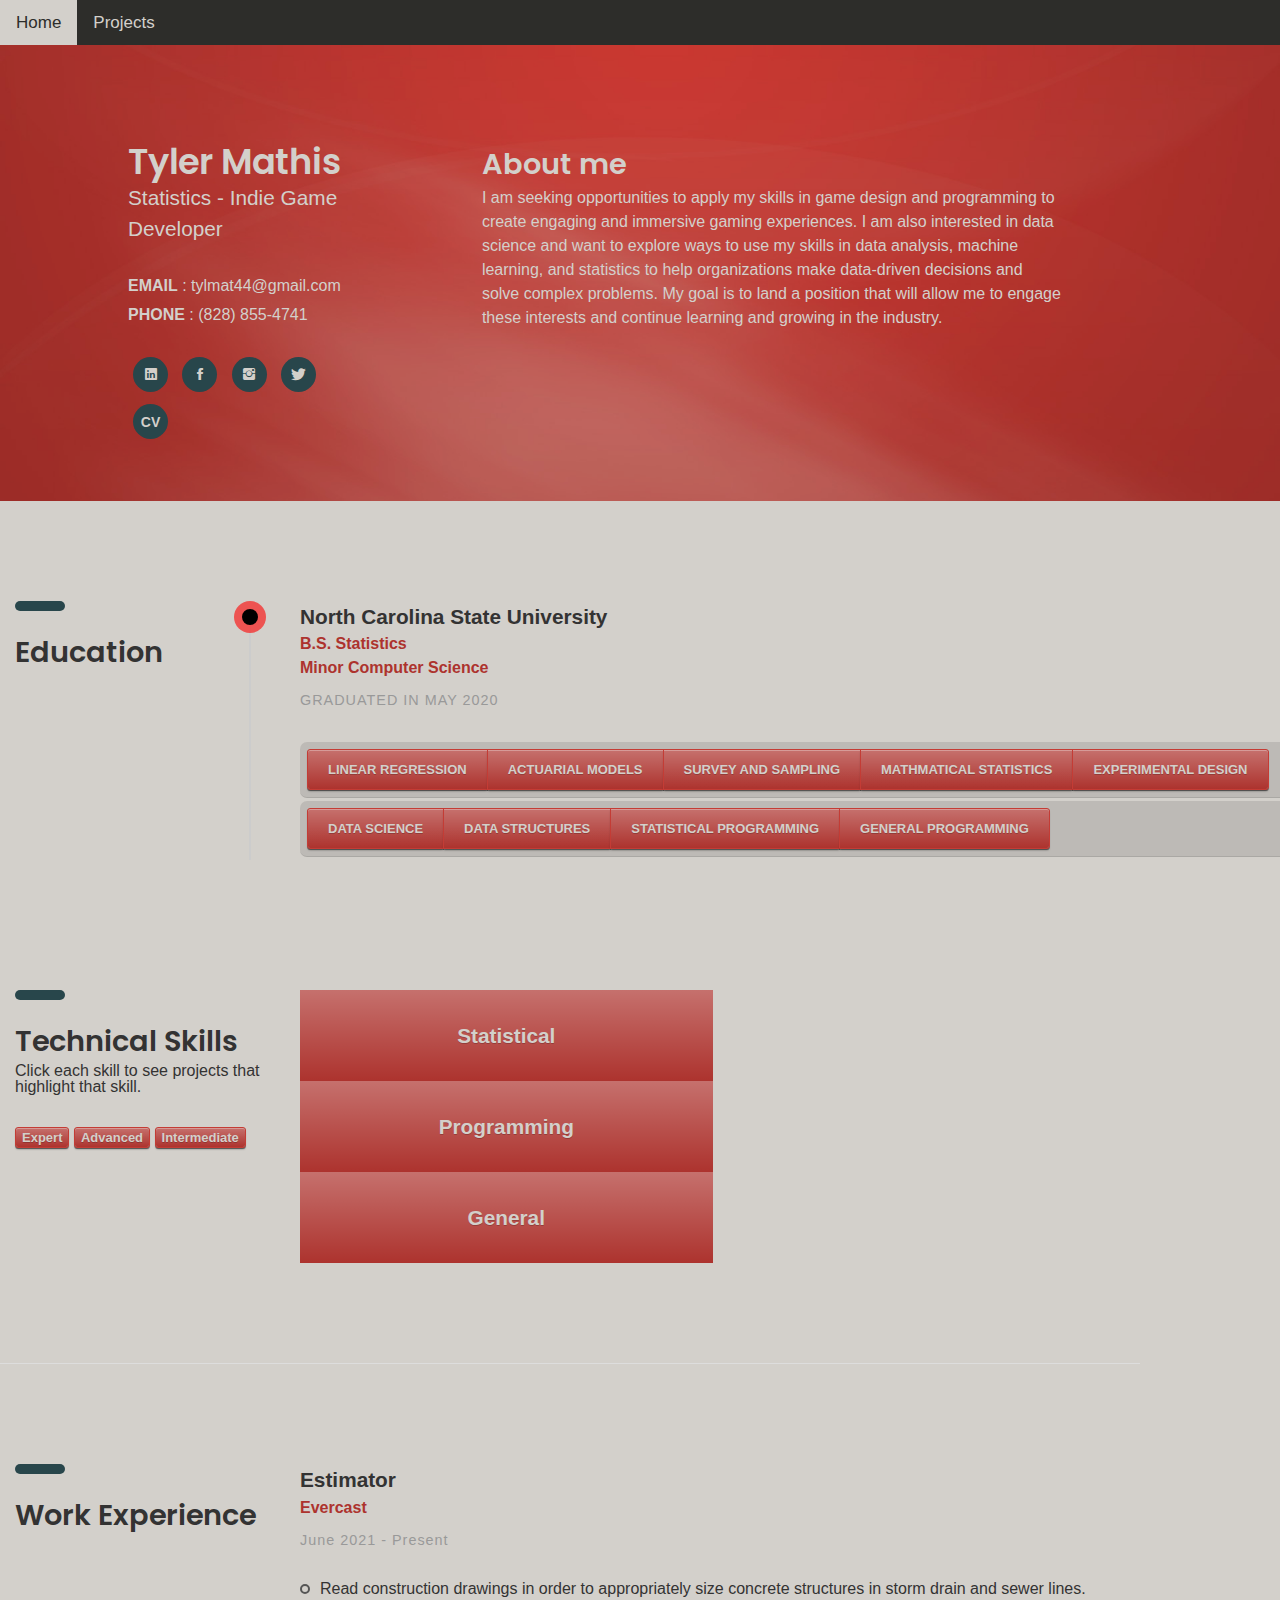
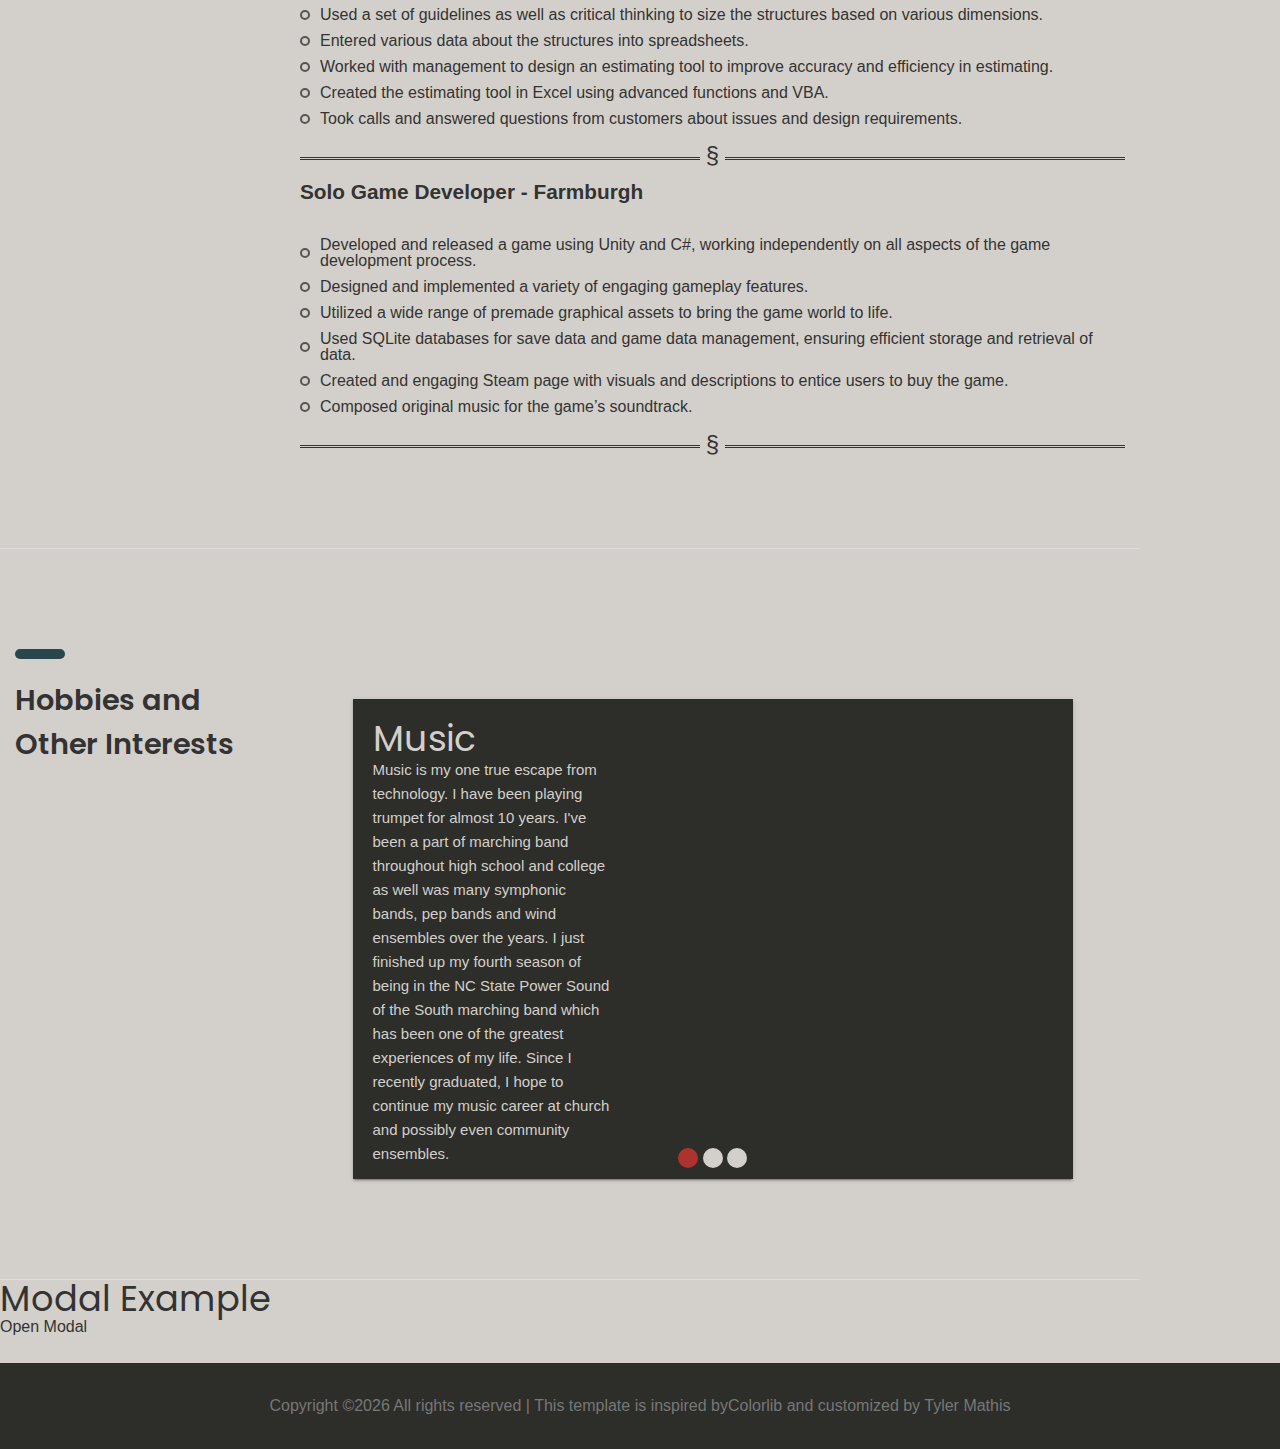
==== commit 03477bbc: "Update index.html" ====
--- a/index.html
+++ b/index.html
@@ -405,21 +405,22 @@
 		</div><!-- container -->
 	</section><!-- experience-section -->
 	<a/>
-	 <!-- Trigger/Open The Modal -->
+	
+	
+<h2>Modal Example</h2>
+
+<!-- Trigger/Open The Modal -->
 <button id="myBtn">Open Modal</button>
 
-<div class="modal-content">
-  <div class="modal-header">
+<!-- The Modal -->
+<div id="myModal" class="modal">
+
+  <!-- Modal content -->
+  <div class="modal-content">
     <span class="close">&times;</span>
-    <h2>Modal Header</h2>
+    <p>Some text in the Modal..</p>
   </div>
-  <div class="modal-body">
-    <p>Some text in the Modal Body</p>
-    <p>Some other text...</p>
-  </div>
-  <div class="modal-footer">
-    <h3>Modal Footer</h3>
-  </div>
+
 </div>
 	<footer>
 		<p class="copyright">
@@ -504,7 +505,8 @@
 </script>
 	
 <script>
-	var modal = document.getElementById("myModal");
+// Get the modal
+var modal = document.getElementById("myModal");
 
 // Get the button that opens the modal
 var btn = document.getElementById("myBtn");
@@ -512,7 +514,7 @@
 // Get the <span> element that closes the modal
 var span = document.getElementsByClassName("close")[0];
 
-// When the user clicks on the button, open the modal
+// When the user clicks the button, open the modal 
 btn.onclick = function() {
   modal.style.display = "block";
 }
@@ -525,10 +527,10 @@
 // When the user clicks anywhere outside of the modal, close it
 window.onclick = function(event) {
   if (event.target == modal) {
-    modal.style.display = "none";
+    modal.style.display = "none";
   }
-} 
-	</script>
+}
+</script>
 	
 </body>
 </html>
--- a/02-cv-boxed/css/styles.css
+++ b/02-cv-boxed/css/styles.css
@@ -947,23 +947,34 @@
 
 
 /* Popup Box */
- /* The Modal (background) */
-.modal {
-  display: none; /* Hidden by default */
-  position: fixed; /* Stay in place */
-  z-index: 1; /* Sit on top */
-  left: 0;
-  top: 0;
-  width: 100%; /* Full width */
-  height: 100%; /* Full height */
-  overflow: auto; /* Enable scroll if needed */
-  background-color: rgb(0,0,0); /* Fallback color */
-  background-color: rgba(0,0,0,0.4); /* Black w/ opacity */
+.modal-content {
+  position: relative;
+  background-color: #fefefe;
+  margin: auto;
+  padding: 0;
+  border: 1px solid #888;
+  width: 80%;
+  box-shadow: 0 4px 8px 0 rgba(0,0,0,0.2),0 6px 20px 0 rgba(0,0,0,0.19);
+  -webkit-animation-name: animatetop;
+  -webkit-animation-duration: 0.4s;
+  animation-name: animatetop;
+  animation-duration: 0.4s
+}
+
+/* Add Animation */
+@-webkit-keyframes animatetop {
+  from {top:-300px; opacity:0} 
+  to {top:0; opacity:1}
+}
+
+@keyframes animatetop {
+  from {top:-300px; opacity:0}
+  to {top:0; opacity:1}
 }
 
 /* The Close Button */
 .close {
-  color: #aaa;
+  color: white;
   float: right;
   font-size: 28px;
   font-weight: bold;
@@ -971,42 +982,20 @@
 
 .close:hover,
 .close:focus {
-  color: black;
-  text-decoration: none;
-  cursor: pointer;
-} 
- /* Modal Header */
+  color: #000;
+  text-decoration: none;
+  cursor: pointer;
+}
+
 .modal-header {
   padding: 2px 16px;
   background-color: #5cb85c;
   color: white;
 }
 
-/* Modal Body */
 .modal-body {padding: 2px 16px;}
 
-/* Modal Footer */
 .modal-footer {
   padding: 2px 16px;
   background-color: #5cb85c;
-  color: white;
-}
-
-/* Modal Content */
-.modal-content {
-  position: relative;
-  background-color: #fefefe;
-  margin: auto;
-  padding: 0;
-  border: 1px solid #888;
-  width: 80%;
-  box-shadow: 0 4px 8px 0 rgba(0,0,0,0.2),0 6px 20px 0 rgba(0,0,0,0.19);
-  animation-name: animatetop;
-  animation-duration: 0.4s
-}
-
-/* Add Animation */
-@keyframes animatetop {
-  from {top: -300px; opacity: 0}
-  to {top: 0; opacity: 1}
-} 
+  color: white;
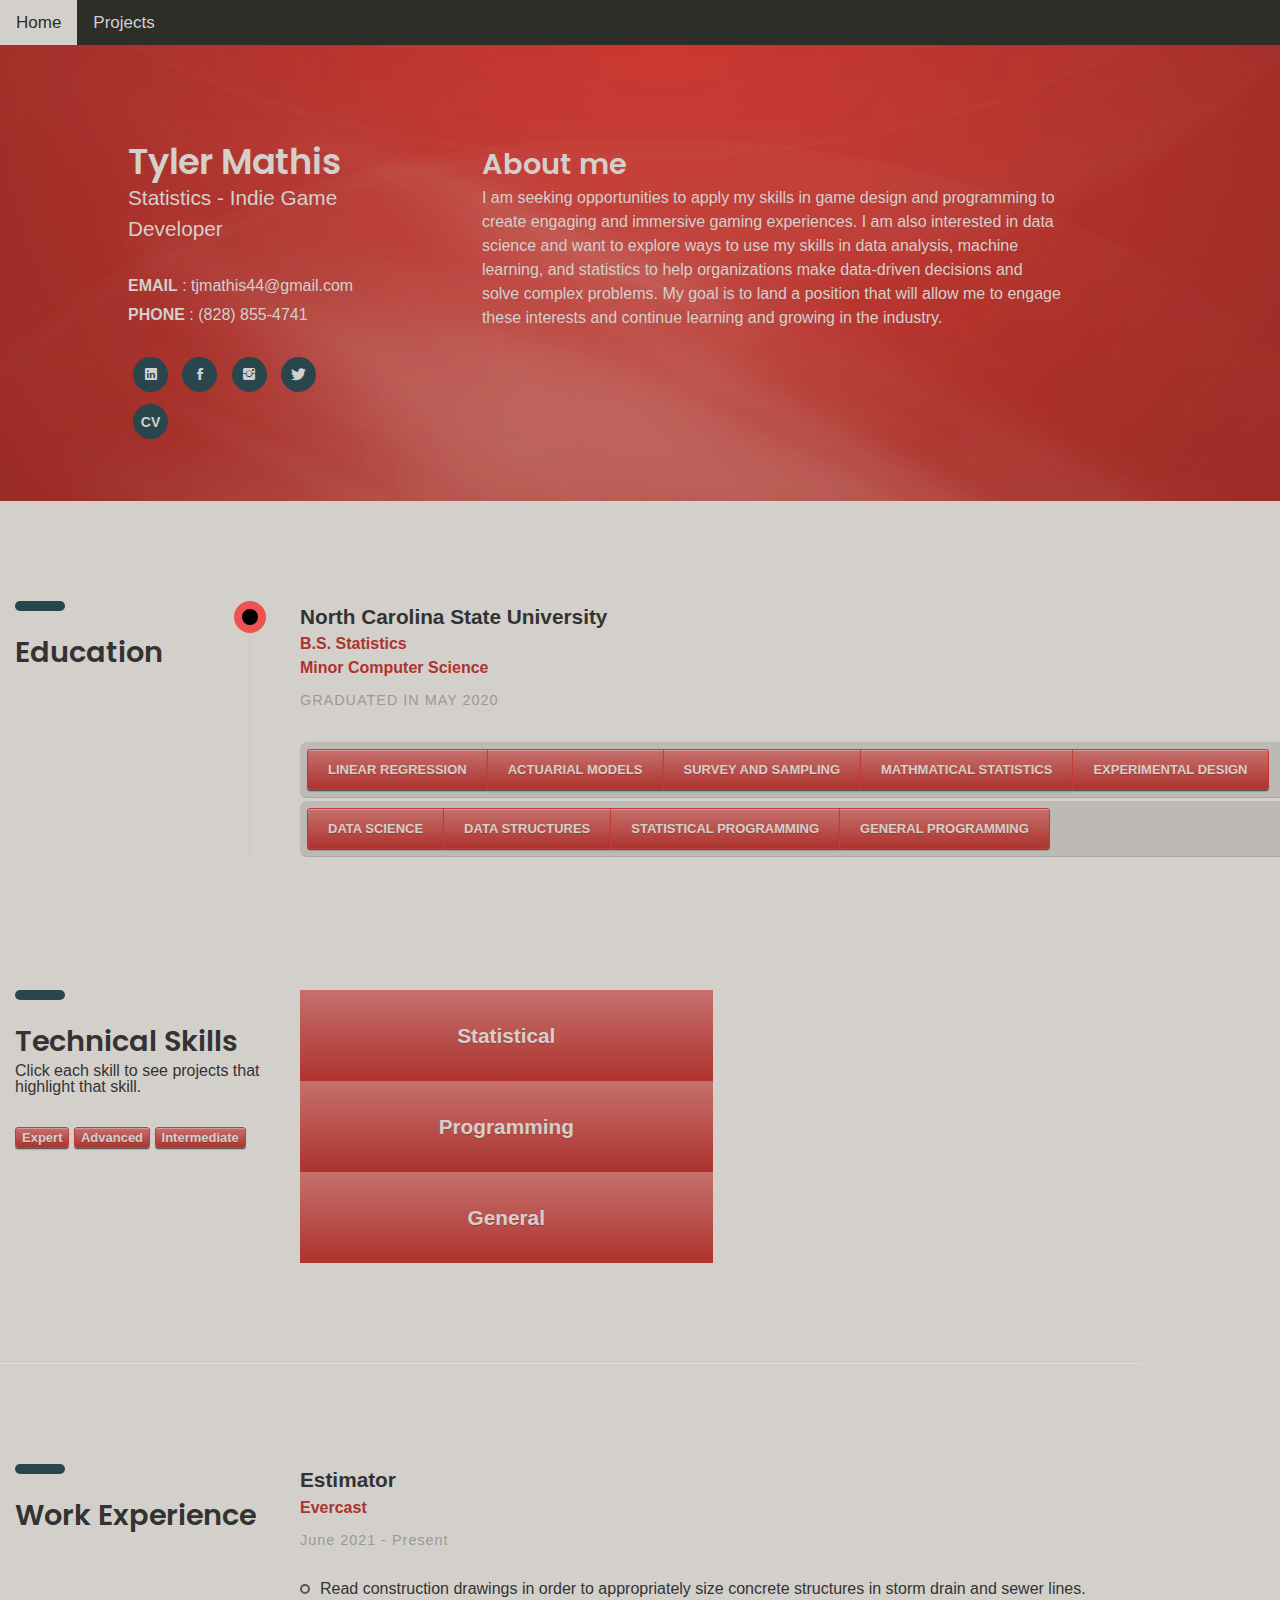
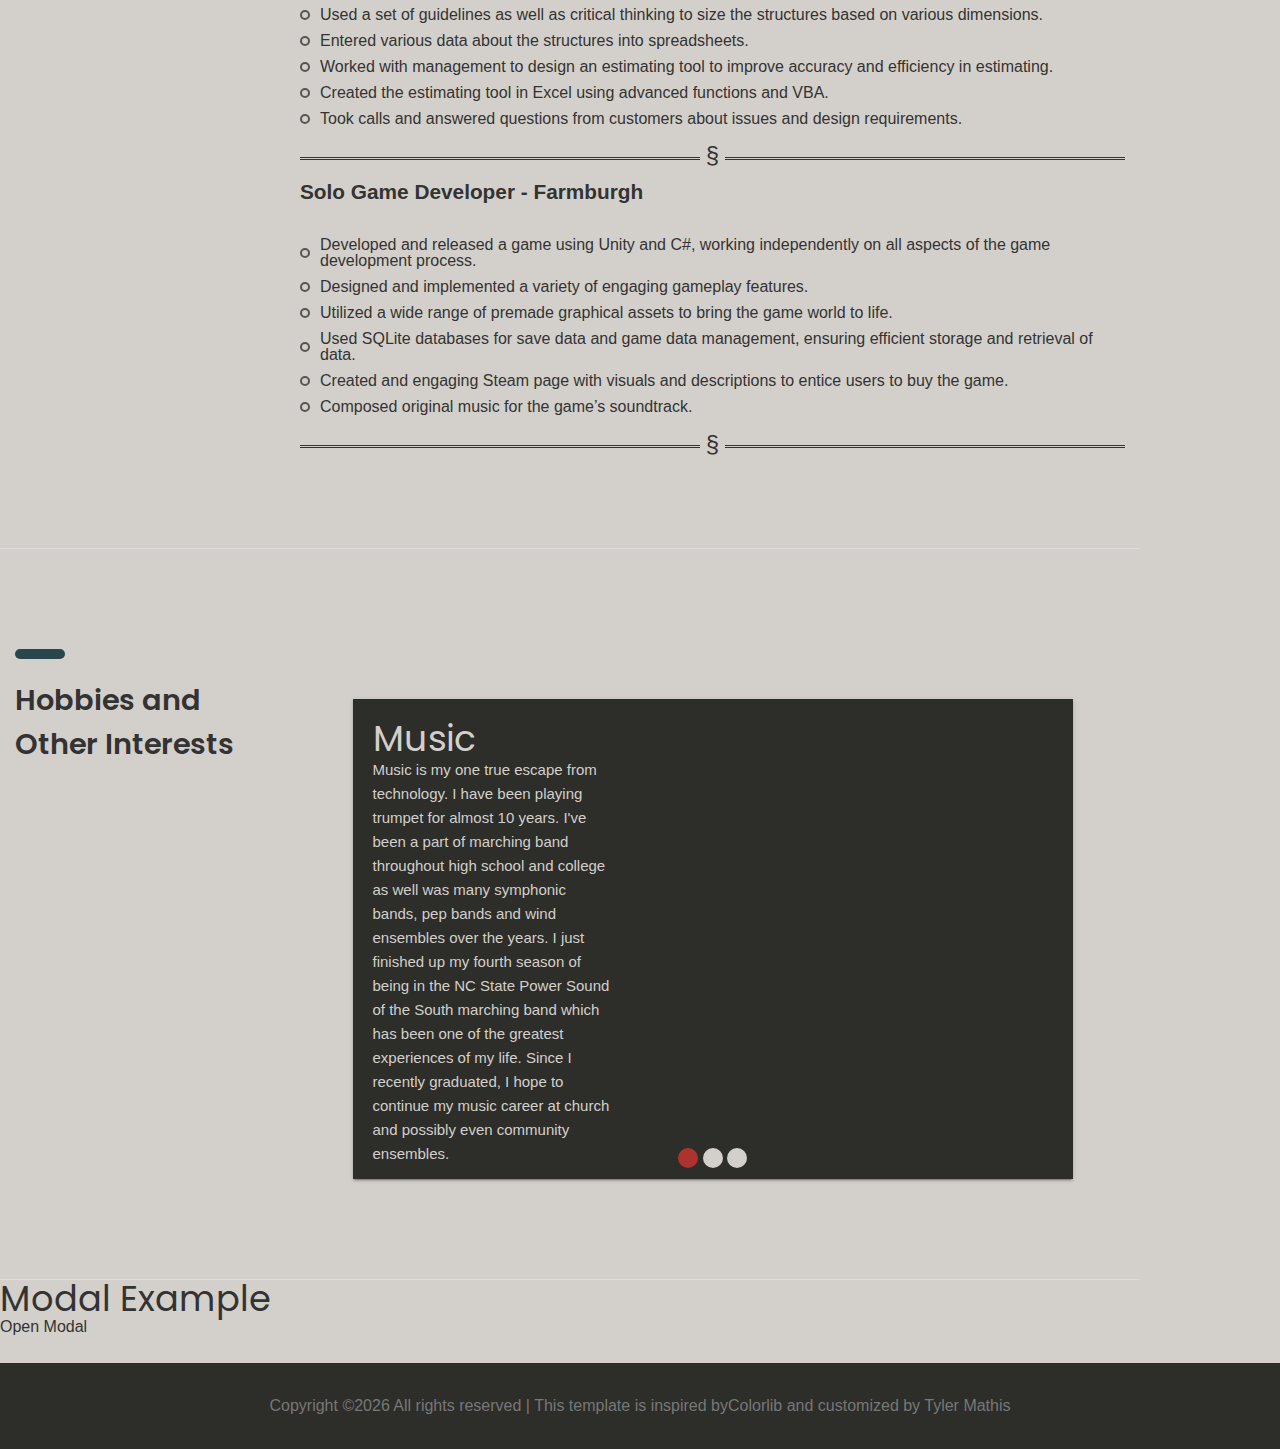
==== commit 02bdc9fb: "Update index.html" ====
--- a/index.html
+++ b/index.html
@@ -57,7 +57,7 @@
 							<h2 class="font-eggshell"><b>Tyler Mathis</b></h2>
 							<h4 class="font-eggshell">Statistics - Indie Game Developer</h4>
 							<ul class="information margin-tb-30">
-								<li class="font-eggshell"><b class="font-eggshell">EMAIL</b> : tylmat44@gmail.com</li>
+								<li class="font-eggshell"><b class="font-eggshell">EMAIL</b> : tjmathis44@gmail.com</li>
 								<li class="font-eggshell"> <b class="font-eggshell">PHONE</b> : <span  style="text-decoration:none;">(828) 855-4741</span></li>
 							</ul>
 							<ul class="social-icons">
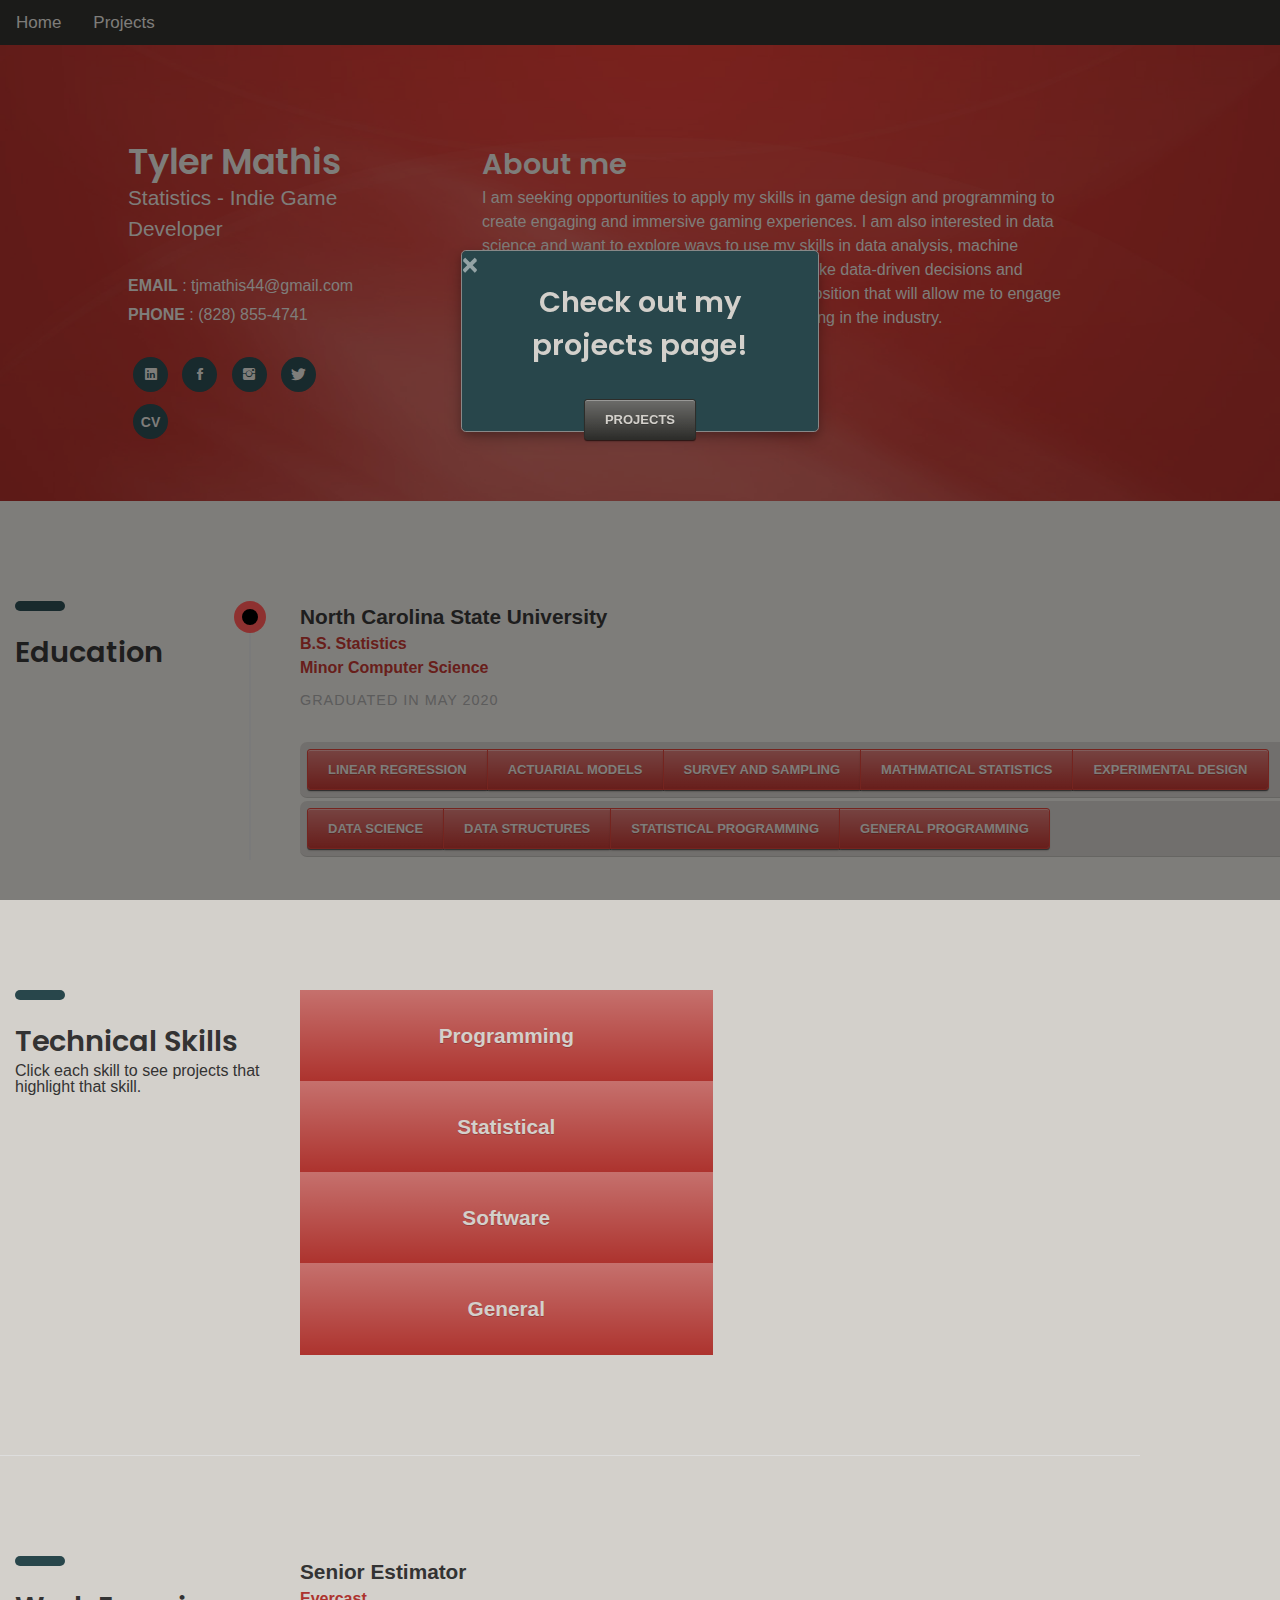
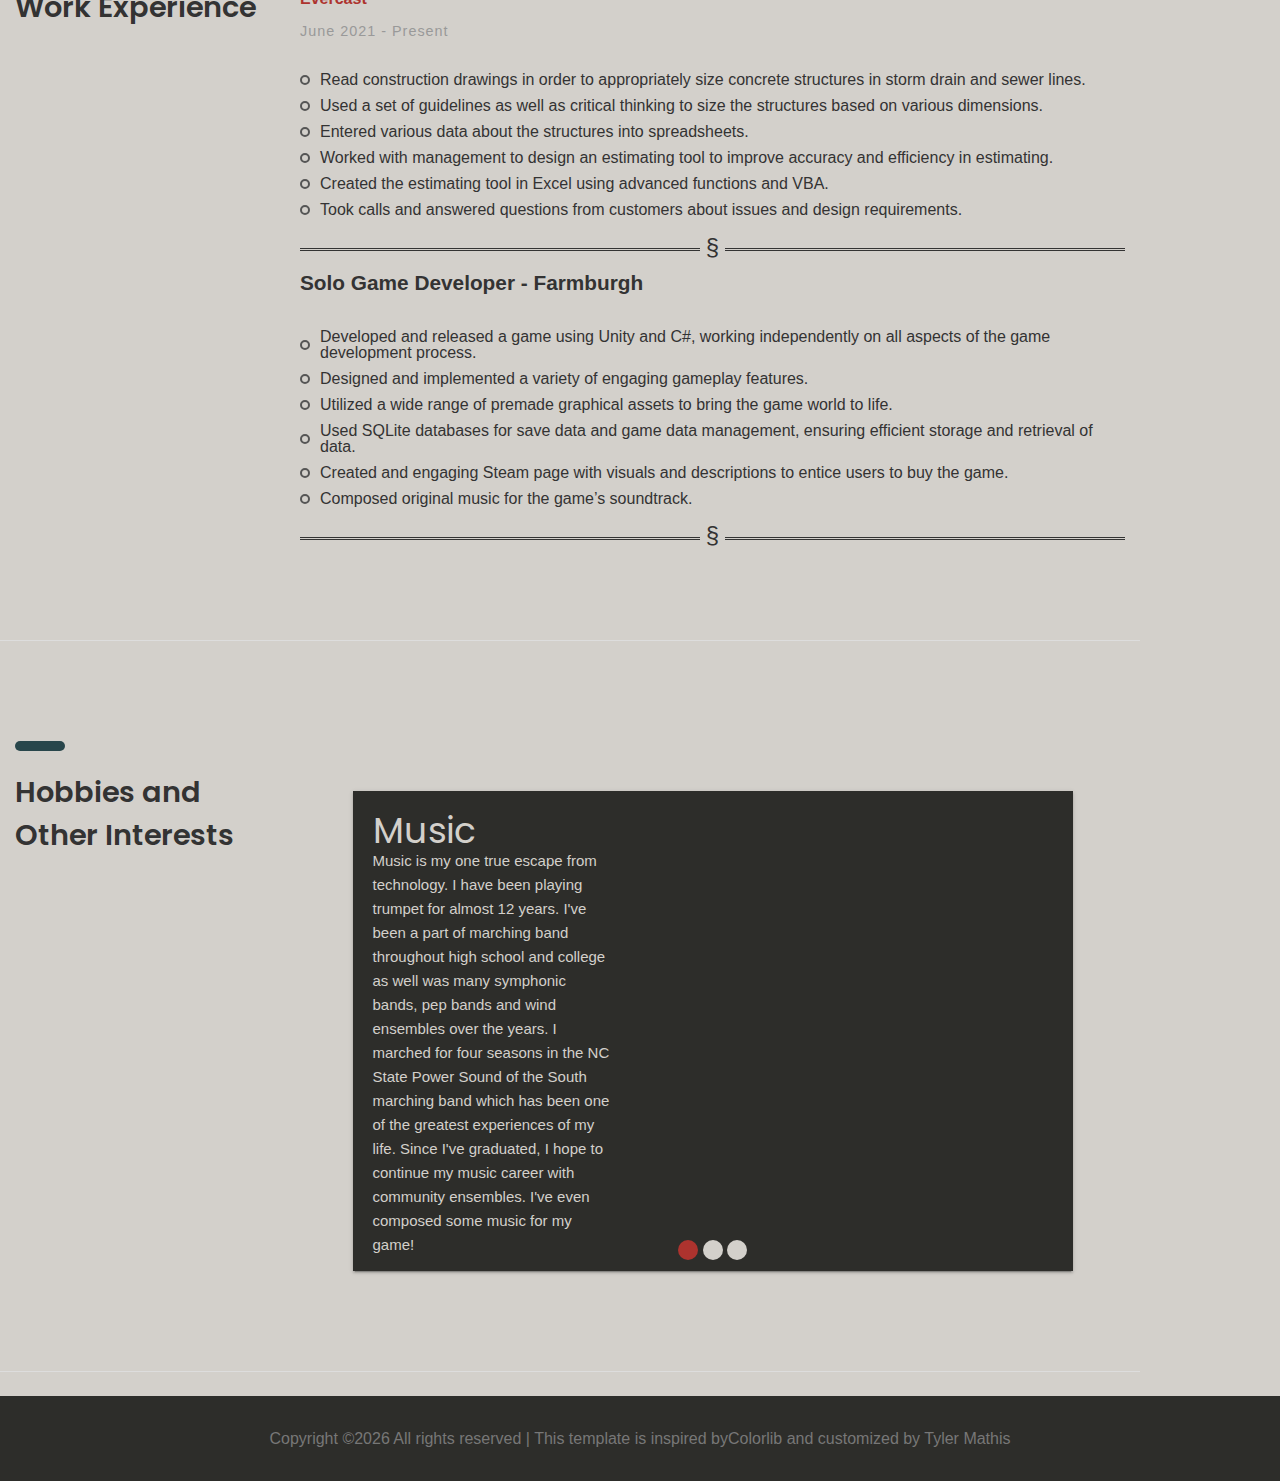
==== commit a6eb5d2c: "fdhgjfdsg" ====
--- a/index.html
+++ b/index.html
@@ -30,7 +30,7 @@
 			<div class="topnav">
 				<a href="\index.html"><li>Home</li></a>
 				<div class="dropdown">
-				  <button class="dropbtn"><li>Projects</li></button>
+				  <button class="dropbtn" onclick="window.location.href='projects.html';"><li>Projects</li></button>
 				  <div class="dropdown-content">
 					<a href="farmburgh.html">Farmburgh</a>
 					<a href="quotingtemplate.html">Excel Quoting Template</a>
@@ -153,35 +153,77 @@
 
 						<h3><b>Technical Skills</b></h3>
 						Click each skill to see projects that highlight that skill. <br><br><br>
-
-						<button class="small red button" data-toggle="popover" data-trigger="hover focus" data-placement="right" title="Expert Skill Level" data-content="I can perform almost all tasks effeciently in the given skill. A consiterable amount of time has been put into learning and practicing it. I am very comfortable when it comes to using this, no matter the sitation.">Expert</button>
-						<button class="small red button" data-toggle="popover" data-trigger="hover focus" data-placement="right" title="Advanced Skill Level" data-content="I have a very good knowledge when it comes to this skill and can perform many tasks. The stuff I do not know how to do will probably come with years of practice. I can comfortably use it but may have to stop every once in a while to think something out.">Advanced</button>
-						<button class="small red button" data-toggle="popover" data-trigger="hover focus" data-placement="right" title="Intermediate Skill Level" data-content="I have more than an entry level knowledge using this skill. The lack of higher level knowledge is due to the fact that I have not learned or used it enough. Some stuff I could look up easliy but other things may take more than that. It may take me a little longer to perform tasks, but I will improve the more I use it.">Intermediate</button>
 					</div>
 				</div><!-- col-sm-3 -->
 				
 				<div class="col-sm-12 col-md-9">
 					<div class="experience margin-b-50">
+
+						<button class="accordion"><h4><b>Programming</b></h4></button>
+						<div class="panel">
+							 <button class="accordionIn"><h6><b>Excel VBA - 1 Year - Professional</b></h6></button>
+							<div class="panelIn">
+							  <span class="pseudolink" onclick="window.open('quotingtemplate.html')">
+							  <button class="med red button">Excel Quoting Template</button>
+							  </span>
+							  
+							  <!--<button class="med red button">Project Name</button>
+							  <button class="med red button">Project Name</button>
+							  <button class="med red button">Project Name</button>-->
+							</div>
+							
+							<button class="accordionIn"><h6><b>Python - 4 Years - Hobbyist</b></h6></button>
+							<div class="panelIn">
+								<span class="pseudolink" onclick="window.open('NCAAProject.html')">
+									<button class="med red button">NCAA ML Project</button>
+									</span>
+							  <!--<button class="med red button">Project Name</button>
+							  <button class="med red button">Project Name</button>
+							  <button class="med red button">Project Name</button>
+							  <button class="med red button">Project Name</button>-->
+							</div>
+
+							<button class="accordionIn"><h6><b>C# - 2 Years - Hobbyist</b></h6></button>
+							<div class="panelIn">
+							  <span class="pseudolink" onclick="window.open('farmburgh.html')">
+							  <button class="med red button">Farmburgh</button>
+							  </span>
+							  <!--<button class="med red button">Project Name</button>
+							  <button class="med red button">Project Name</button>
+							  <button class="med red button">Project Name</button>-->
+							</div>
+
+							<button class="accordionIn"><h6><b>MySql/SQLite - 1 Year - Hobbyist</b></h6></button>
+							<div class="panelIn" style="overflow: visible;">
+								<span class="pseudolink" onclick="window.open('farmburgh.html')">
+									<button class="med red button">Farmburgh</button>
+									</span>
+							  <!--<button class="med red button">Project Name</button>
+							  <button class="med red button">Project Name</button>
+							  <button class="med red button">Project Name</button>
+							  <button class="med red button">Project Name</button>-->
+							</div>
+						</div>
 						
 						<button class="accordion"><h4><b>Statistical</b></h4></button>
 						<div class="panel">
-							 <button class="accordionIn"><h6><b>Linear Regression (A)</b></h6></button>
-							<div class="panelIn">
-							  <!--<button class="med red button">Project Name</button>
-							  <button class="med red button">Project Name</button>
-							  <button class="med red button">Project Name</button>
-							  <button class="med red button">Project Name</button>-->
-							</div>
-
-							<button class="accordionIn"><h6><b>Data Analysis (A)</b></h6></button>
-							<div class="panelIn">
-							  <!--<button class="med red button">Project Name</button>
-							  <button class="med red button">Project Name</button>
-							  <button class="med red button">Project Name</button>
-							  <button class="med red button">Project Name</button>-->
-							</div>
-
-							<button class="accordionIn"><h6><b>Data Cleaning and Manipulation (A)</b></h6></button>
+							 <button class="accordionIn"><h6><b>Linear Regression - 2 Years - Academic</b></h6></button>
+							<div class="panelIn">
+							  <!--<button class="med red button">Project Name</button>
+							  <button class="med red button">Project Name</button>
+							  <button class="med red button">Project Name</button>
+							  <button class="med red button">Project Name</button>-->
+							</div>
+
+							<button class="accordionIn"><h6><b>Data Analysis - 2 Years - Academic</b></h6></button>
+							<div class="panelIn">
+							  <!--<button class="med red button">Project Name</button>
+							  <button class="med red button">Project Name</button>
+							  <button class="med red button">Project Name</button>
+							  <button class="med red button">Project Name</button>-->
+							</div>
+
+							<button class="accordionIn"><h6><b>Data Cleaning- 3 Years - Hobbyist</b></h6></button>
 							<div class="panelIn">
 							  <span class="pseudolink" onclick="window.open('NCAAProject.html')">
 							  <button class="med red button">NCAA ML Project</button>
@@ -191,60 +233,41 @@
 							  <button class="med red button">Project Name</button>-->
 							</div>
 
-							<button class="accordionIn"><h6><b>Machine Learning (I)</b></h6></button>
+							<button class="accordionIn"><h6><b>Machine Learning - 1 Year - Hobbyist</b></h6></button>
 							<div class="panelIn" style="overflow: visible;">
 							  <span class="pseudolink" onclick="window.open('NCAAProject.html')">
 							  <button class="med red button">NCAA ML Project</button>
 							  </span>
-							  <span class="pseudolink" onclick="window.open('PokemonML.html')">
-							  <button class="med red button">Pokemon Battle AI</button>
+							  <!--<button class="med red button">Project Name</button>
+							  <button class="med red button">Project Name</button>-->
+							</div>
+						</div>
+
+						<button class="accordion"><h4><b>Software</b></h4></button>
+						<div class="panel">
+							 <button class="accordionIn"><h6><b>Microsoft Excel - 2 Years - Professional</b></h6></button>
+							<div class="panelIn">
+							  <span class="pseudolink" onclick="window.open('quotingtemplate.html')">
+							  <button class="med red button">Excel Quoting Template</button>
 							  </span>
 							  <!--<button class="med red button">Project Name</button>
-							  <button class="med red button">Project Name</button>-->
-							</div>
-						</div>
-
-						<button class="accordion"><h4><b>Programming</b></h4></button>
-						<div class="panel">
-							 <button class="accordionIn"><h6><b>Python (A)</b></h6></button>
-							<div class="panelIn">
-							  <span class="pseudolink" onclick="window.open('NCAAProject.html')">
-							  <button class="med red button">Pokemon Battle AI</button>
-							  </span>
-							  <!--<button class="med red button">Project Name</button>
-							  <button class="med red button">Project Name</button>
-							  <button class="med red button">Project Name</button>-->
-							</div>
-
-							<button class="accordionIn"><h6><b>Java (A)</b></h6></button>
-							<div class="panelIn">
-							  <!--<button class="med red button">Project Name</button>
-							  <button class="med red button">Project Name</button>
-							  <button class="med red button">Project Name</button>
-							  <button class="med red button">Project Name</button>-->
-							</div>
-
-							<button class="accordionIn"><h6><b>SAS and R (I)</b></h6></button>
-							<div class="panelIn">
-							  <span class="pseudolink" onclick="window.open('PokemonML.html')">
-							  <button class="med red button">NCAA ML Project</button>
-							  </span>
-							  <!--<button class="med red button">Project Name</button>
-							  <button class="med red button">Project Name</button>
-							  <button class="med red button">Project Name</button>-->
-							</div>
-
-							<button class="accordionIn"><h6><b>SQL (I)</b></h6></button>
-							<div class="panelIn" style="overflow: visible;">
-							  <!--<button class="med red button">Project Name</button>
-							  <button class="med red button">Project Name</button>
-							  <button class="med red button">Project Name</button>
-							  <button class="med red button">Project Name</button>-->
-							</div>
-							
-							
-							<button class="accordionIn"><h6><b>VBA (I)</b></h6></button>
-							<div class="panelIn" style="overflow: visible;">
+							  <button class="med red button">Project Name</button>
+							  <button class="med red button">Project Name</button>-->
+							</div>
+
+							<button class="accordionIn"><h6><b>Unity - 2 Years - Hobbyist</b></h6></button>
+							<div class="panelIn">
+								<span class="pseudolink" onclick="window.open('farmburgh.html')">
+									<button class="med red button">Farmburgh</button>
+									</span>
+							  <!--<button class="med red button">Project Name</button>
+							  <button class="med red button">Project Name</button>
+							  <button class="med red button">Project Name</button>
+							  <button class="med red button">Project Name</button>-->
+							</div>
+
+							<button class="accordionIn"><h6><b>Unreal Engine - 6 Months - Hobbyist</b></h6></button>
+							<div class="panelIn">
 							  <!--<button class="med red button">Project Name</button>
 							  <button class="med red button">Project Name</button>
 							  <button class="med red button">Project Name</button>
@@ -254,41 +277,14 @@
 
 						<button class="accordion"><h4><b>General</b></h4></button>
 						<div class="panel">
-							 <button class="accordionIn"><h6><b>Microsoft Excel (E)</b></h6></button>
-							<div class="panelIn">
-							  <span class="pseudolink" onclick="window.open('NCAAProject.html')">
-							  <button class="med red button">NCAA ML Project</button>
-							  </span>
-							  <!--<button class="med red button">Project Name</button>
-							  <button class="med red button">Project Name</button>
-							  <button class="med red button">Project Name</button>-->
-							</div>
-
-							<button class="accordionIn"><h6><b>Adaptability (A)</b></h6></button>
-							<div class="panelIn">
-							  <!--<button class="med red button">Project Name</button>
-							  <button class="med red button">Project Name</button>
-							  <button class="med red button">Project Name</button>
-							  <button class="med red button">Project Name</button>-->
-							</div>
-
-							<button class="accordionIn"><h6><b>Quick Learner/Willingness to Learn (A)</b></h6></button>
-							<div class="panelIn">
-							  <!--<button class="med red button">Project Name</button>
-							  <button class="med red button">Project Name</button>
-							  <button class="med red button">Project Name</button>
-							  <button class="med red button">Project Name</button>-->
-							</div>
-
-							<button class="accordionIn"><h6><b>Problem Solving (A)</b></h6></button>
-							<div class="panelIn" style="overflow: visible;">
-							  <span class="pseudolink" onclick="window.open('PokemonML.html')">
-							  <button class="med red button">Pokemon Battle AI</button>
-							  </span>
-							  <!--<button class="med red button">Project Name</button>
-							  <button class="med red button">Project Name</button>
-							  <button class="med red button">Project Name</button>-->
-							</div>
+							 <button class="accordionIn"><h6><b>Expert at Googling</b></h6></button>
+
+							<button class="accordionIn"><h6><b>Adaptability</b></h6></button>
+
+							<button class="accordionIn"><h6><b>Quick Learner/Willingness to Learn</b></h6></button>
+
+							<button class="accordionIn"><h6><b>Problem Solving</b></h6></button>
+
 						</div>
 
 
@@ -314,7 +310,7 @@
 				
 				<div class="col-sm-12 col-md-9">
 					<div class="experience margin-b-50">
-			<h4><b>Estimator</b></h4>
+			<h4><b>Senior Estimator</b></h4>
                         <h5 class="font-red"><b>Evercast</b></h5>
 			<h6 class="font-lite-black margin-t-10">June 2021 - Present</h6>
 			<p class="margin-tb-30"></p>
@@ -373,7 +369,7 @@
 					    <li class="slide">
 					      <div class="slide-content" style="background-image: url(band.jpg)">
 					        <h2 class="slide-title">Music</h2>
-					        <p class="slide-text">Music is my one true escape from technology. I have been playing trumpet for almost 10 years. I've been a part of marching band throughout high school and college as well was many symphonic bands, pep bands and wind ensembles over the years. I just finished up my fourth season of being in the NC State Power Sound of the South marching band which has been one of the greatest experiences of my life. Since I recently graduated, I hope to continue my music career at church and possibly even community ensembles.</p>
+					        <p class="slide-text">Music is my one true escape from technology. I have been playing trumpet for almost 12 years. I've been a part of marching band throughout high school and college as well was many symphonic bands, pep bands and wind ensembles over the years. I marched for four seasons in the NC State Power Sound of the South marching band which has been one of the greatest experiences of my life. Since I've graduated, I hope to continue my music career with community ensembles. I've even composed some music for my game!</p>
 					     
 					      </div>
 					      <p class="slide-image" >
@@ -383,7 +379,7 @@
 					    <li class="slide">
 					      <div class="slide-content" style="background-image: url(ac.png)">
 					        <h2 class="slide-title">Gaming</h2>
-					        <p class="slide-text" style="font-size: 12px">Like a lot of people, I enjoy playing video games whenever I get the chance to. It is a way for me to escape the stresses of everyday for a little while. I can honestly say that I probably wouldn't be where I am today without video games. Many years ago, video games sparked my interest in computers. Particularly, wanting to make a game for myself. While I haven't fully completed building a game yet, it got me into programming. Also, my first use of a spreadsheet can be credited to a video game long ago. I've used them to track my progress or come up with the best strategies using formulas and algorithms. Now with my current knowledge, I can model in game stock markets, figure the probabilities of certain item drops and even make some games "play" themselves using machine learning. Gaming has been a long time hobby of mine, but it has opened important doors in my life.</p>
+					        <p class="slide-text" style="font-size: 12.2px">Like a lot of people, I enjoy playing video games whenever I get the chance to. It is a way for me to escape the stresses of everyday for a little while. I can honestly say that I probably wouldn't be where I am today without video games. Many years ago, video games sparked my interest in computers. Particularly, wanting to make a game for myself, which I've recently accomplished. Also, my first use of a spreadsheet can be credited to a video game long ago. I've used them to track my progress or come up with the best strategies using formulas and algorithms. Now with my current knowledge, I can model in game stock markets, figure the probabilities of certain item drops and even make some games "play" themselves using machine learning. Gaming has been a long time hobby of mine, but it has opened important doors in my life.</p>
 					       
 					      </div>
 					      <p class="slide-image">
@@ -406,11 +402,6 @@
 	</section><!-- experience-section -->
 	<a/>
 	
-	
-<h2>Modal Example</h2>
-
-<!-- Trigger/Open The Modal -->
-<button id="myBtn">Open Modal</button>
 
 <!-- The Modal -->
 <div id="myModal" class="modal">
@@ -418,10 +409,16 @@
   <!-- Modal content -->
   <div class="modal-content">
     <span class="close">&times;</span>
-    <p>Some text in the Modal..</p>
+	<div class="modal-body">
+		<h3><b>Check out my projects page!</b></h3>
+		<br>
+		<br>
+		<div><button class="large green button" onclick="window.location.href='projects.html';"><b>Projects</b></button></div>
+	</div>
   </div>
 
 </div>
+
 	<footer>
 		<p class="copyright">
 			<!-- Link back to Colorlib can't be removed. Template is licensed under CC BY 3.0. -->
@@ -508,14 +505,12 @@
 // Get the modal
 var modal = document.getElementById("myModal");
 
-// Get the button that opens the modal
-var btn = document.getElementById("myBtn");
-
 // Get the <span> element that closes the modal
 var span = document.getElementsByClassName("close")[0];
 
 // When the user clicks the button, open the modal 
-btn.onclick = function() {
+
+window.onload = function() {
   modal.style.display = "block";
 }
 
@@ -530,7 +525,11 @@
     modal.style.display = "none";
   }
 }
+
+
 </script>
+
+
 	
 </body>
 </html>
--- a/02-cv-boxed/css/styles.css
+++ b/02-cv-boxed/css/styles.css
@@ -947,13 +947,29 @@
 
 
 /* Popup Box */
+.modal {
+  display: none; /* Hidden by default */
+  position: fixed; /* Stay in place */
+  z-index: 1; /* Sit on top */
+  padding-top: 250px; /* Location of the box */
+  left: 0;
+  top: 0;
+  width: 100%; /* Full width */
+  height: 100%; /* Full height */
+  overflow: auto; /* Enable scroll if needed */
+  background-color: rgb(0,0,0); /* Fallback color */
+  background-color: rgba(0,0,0,0.4); /* Black w/ opacity */
+}
+
+/* Modal Content */
 .modal-content {
   position: relative;
-  background-color: #fefefe;
+  background-color: #28464B;
   margin: auto;
   padding: 0;
   border: 1px solid #888;
-  width: 80%;
+  width: 28%;
+  height: 28%;
   box-shadow: 0 4px 8px 0 rgba(0,0,0,0.2),0 6px 20px 0 rgba(0,0,0,0.19);
   -webkit-animation-name: animatetop;
   -webkit-animation-duration: 0.4s;
@@ -993,9 +1009,14 @@
   color: white;
 }
 
-.modal-body {padding: 2px 16px;}
+.modal-body {
+  padding: 2px 16px;
+  text-align: center;
+  color: #D3D0CB;
+}
 
 .modal-footer {
   padding: 2px 16px;
   background-color: #5cb85c;
   color: white;
+}
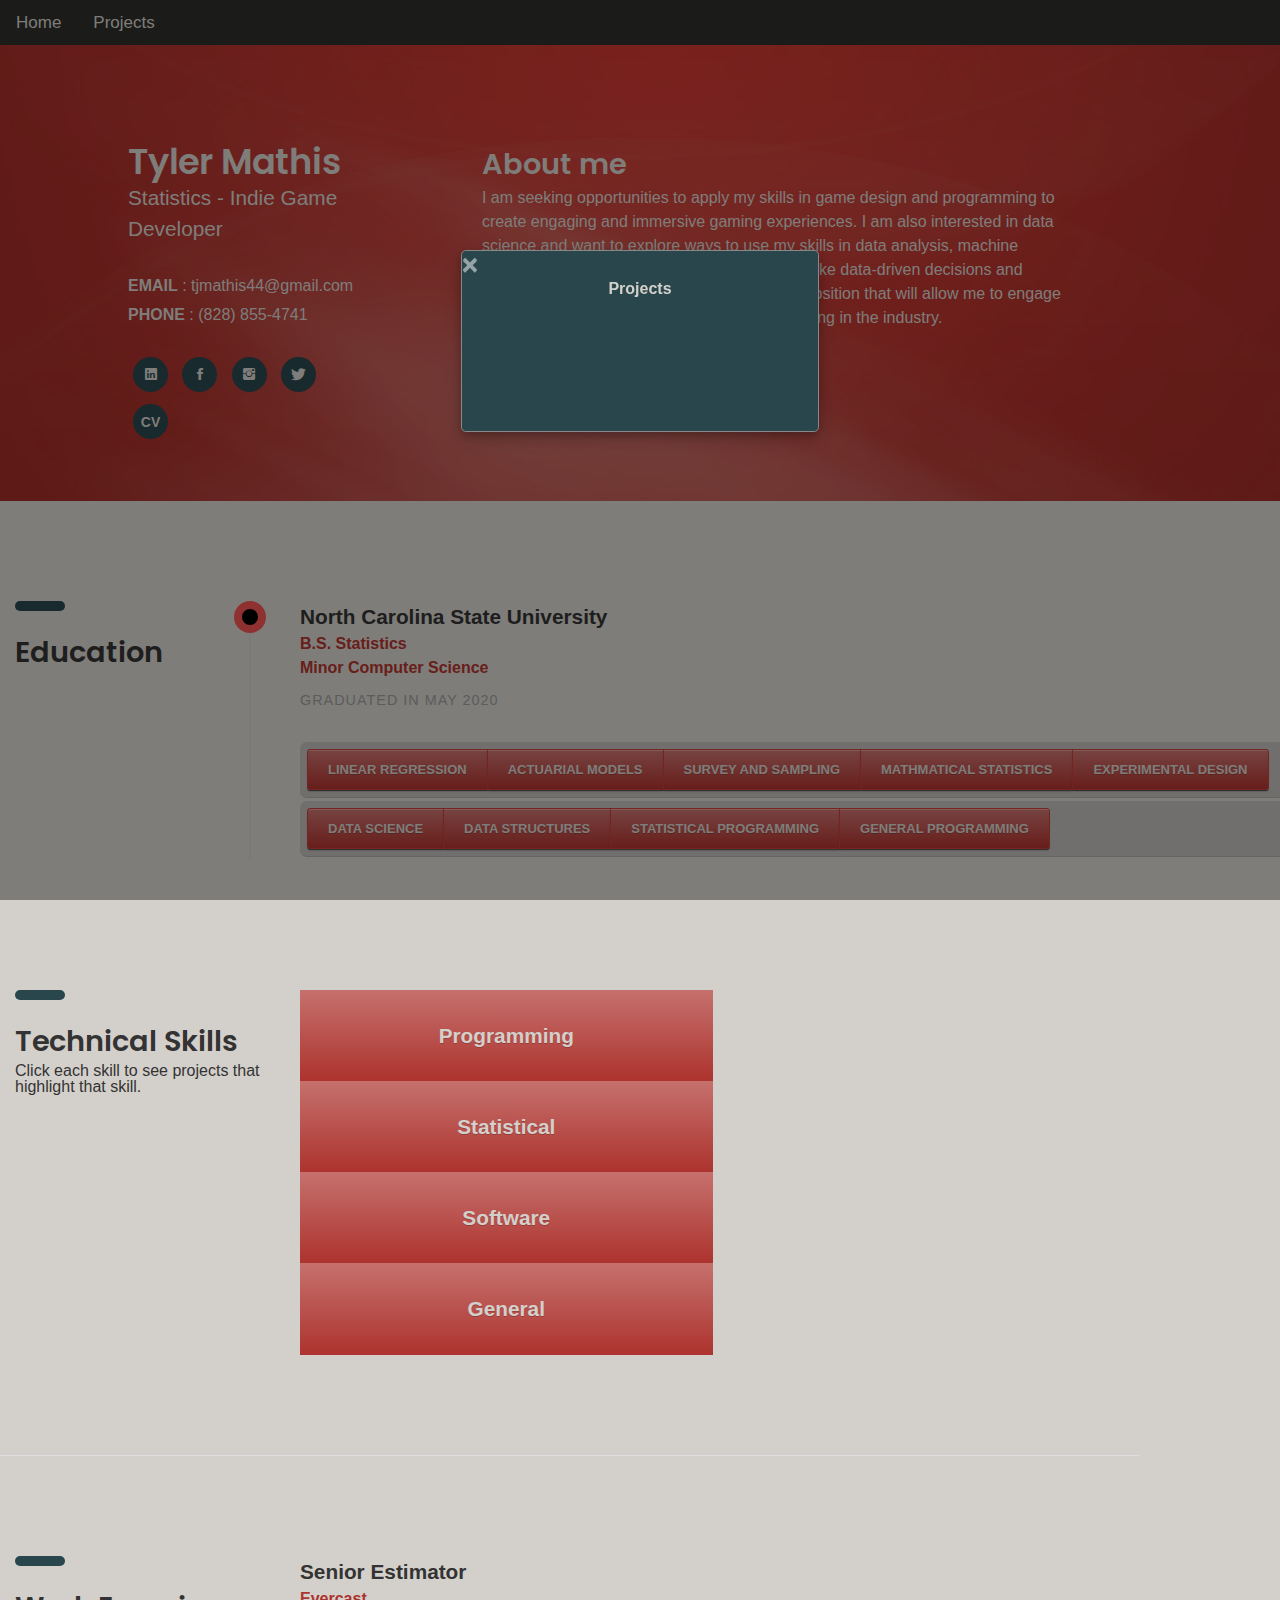
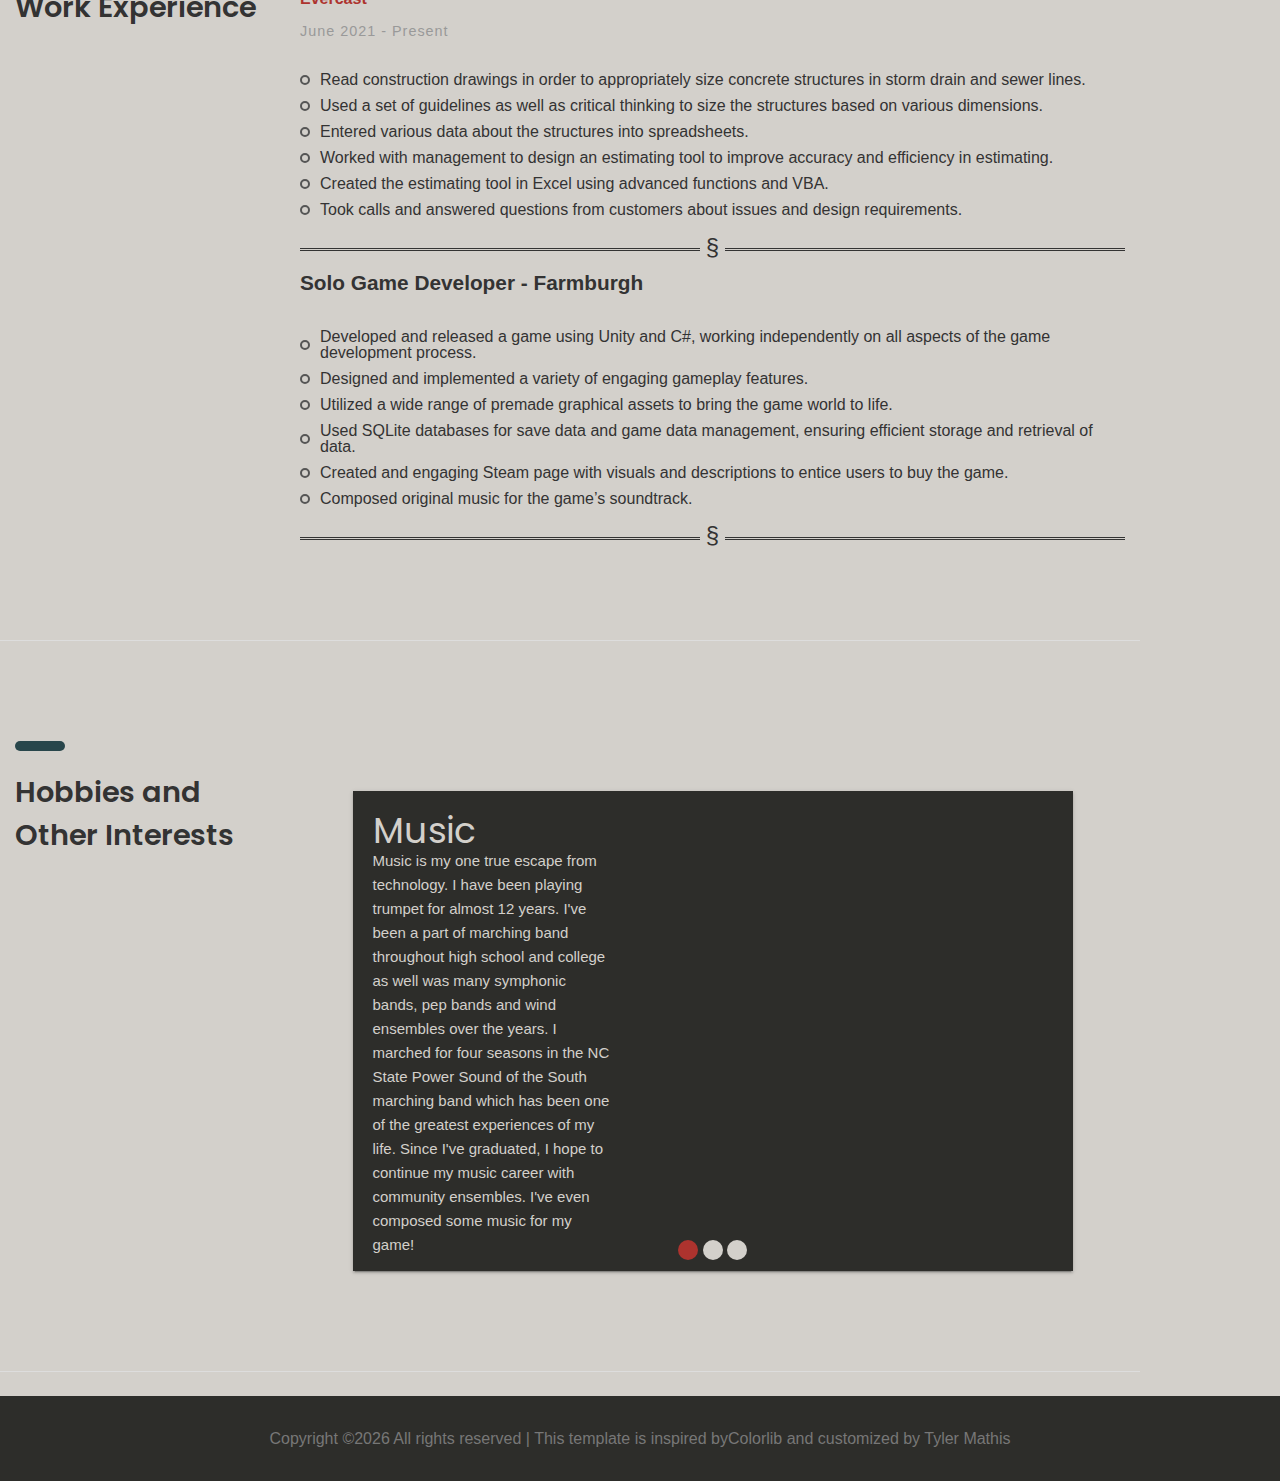
==== commit 64db697f: "Update index.html" ====
--- a/index.html
+++ b/index.html
@@ -407,9 +407,9 @@
 <div id="myModal" class="modal">
 
   <!-- Modal content -->
-  <div class="modal-content">
+  <div class="modal-content" style="width: 28%; height: 28% ; background-color: #28464B;">
     <span class="close">&times;</span>
-	<div class="modal-body">
+	<div class="modal-body" style="  text-align: center; color: #D3D0CB;>
 		<h3><b>Check out my projects page!</b></h3>
 		<br>
 		<br>
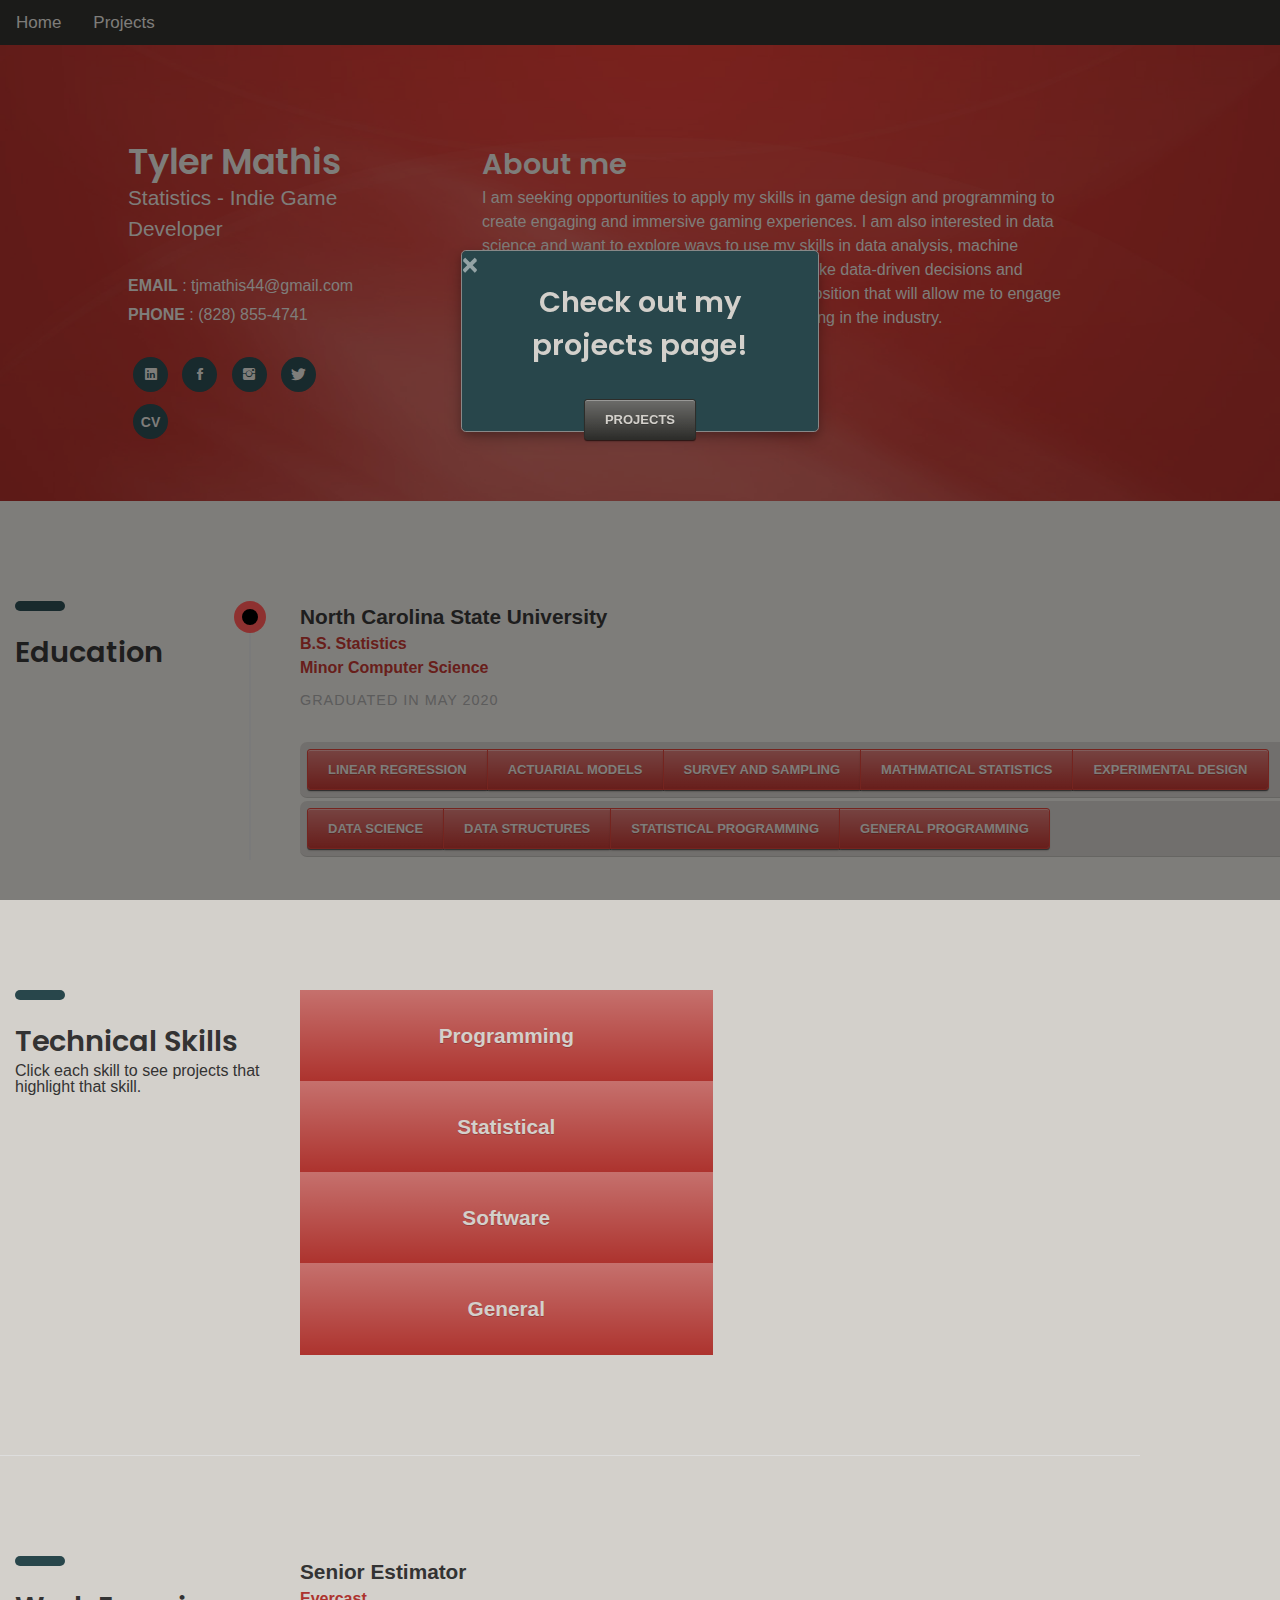
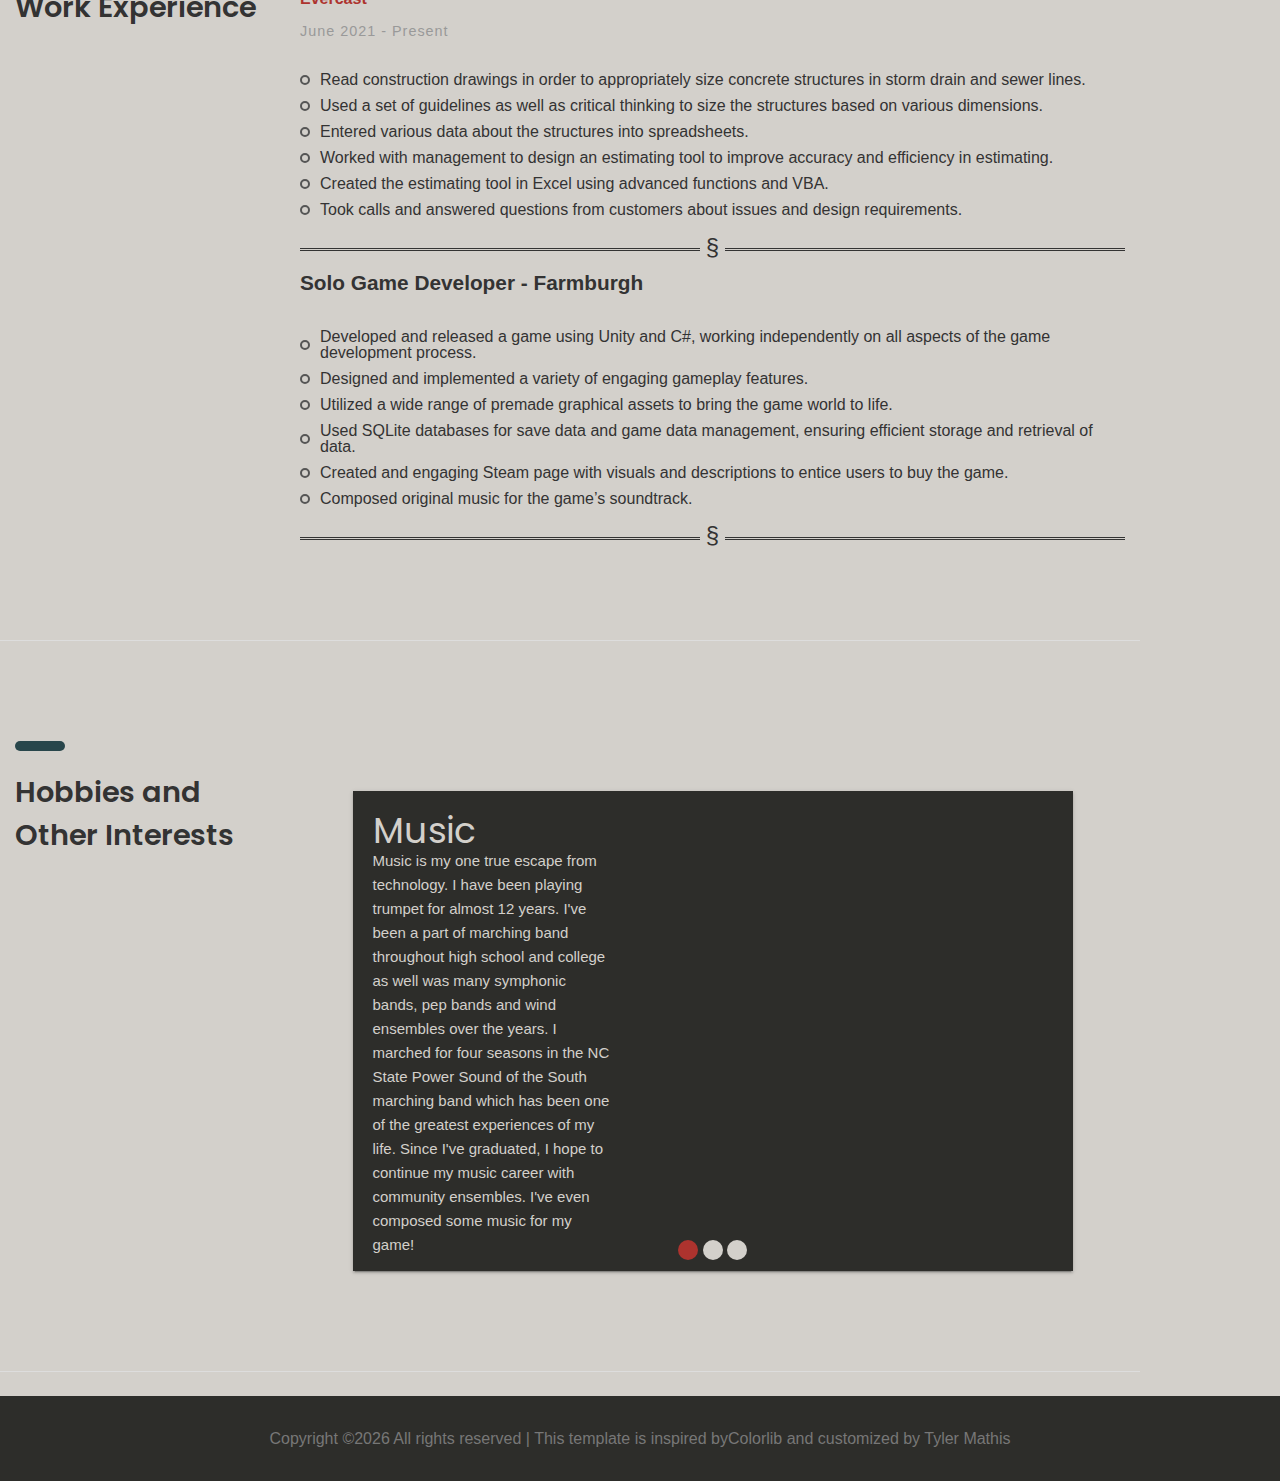
==== commit 7479f8d7: "Update index.html" ====
--- a/index.html
+++ b/index.html
@@ -409,7 +409,7 @@
   <!-- Modal content -->
   <div class="modal-content" style="width: 28%; height: 28% ; background-color: #28464B;">
     <span class="close">&times;</span>
-	<div class="modal-body" style="  text-align: center; color: #D3D0CB;>
+	<div class="modal-body" style="text-align: center; color: #D3D0CB;">
 		<h3><b>Check out my projects page!</b></h3>
 		<br>
 		<br>
